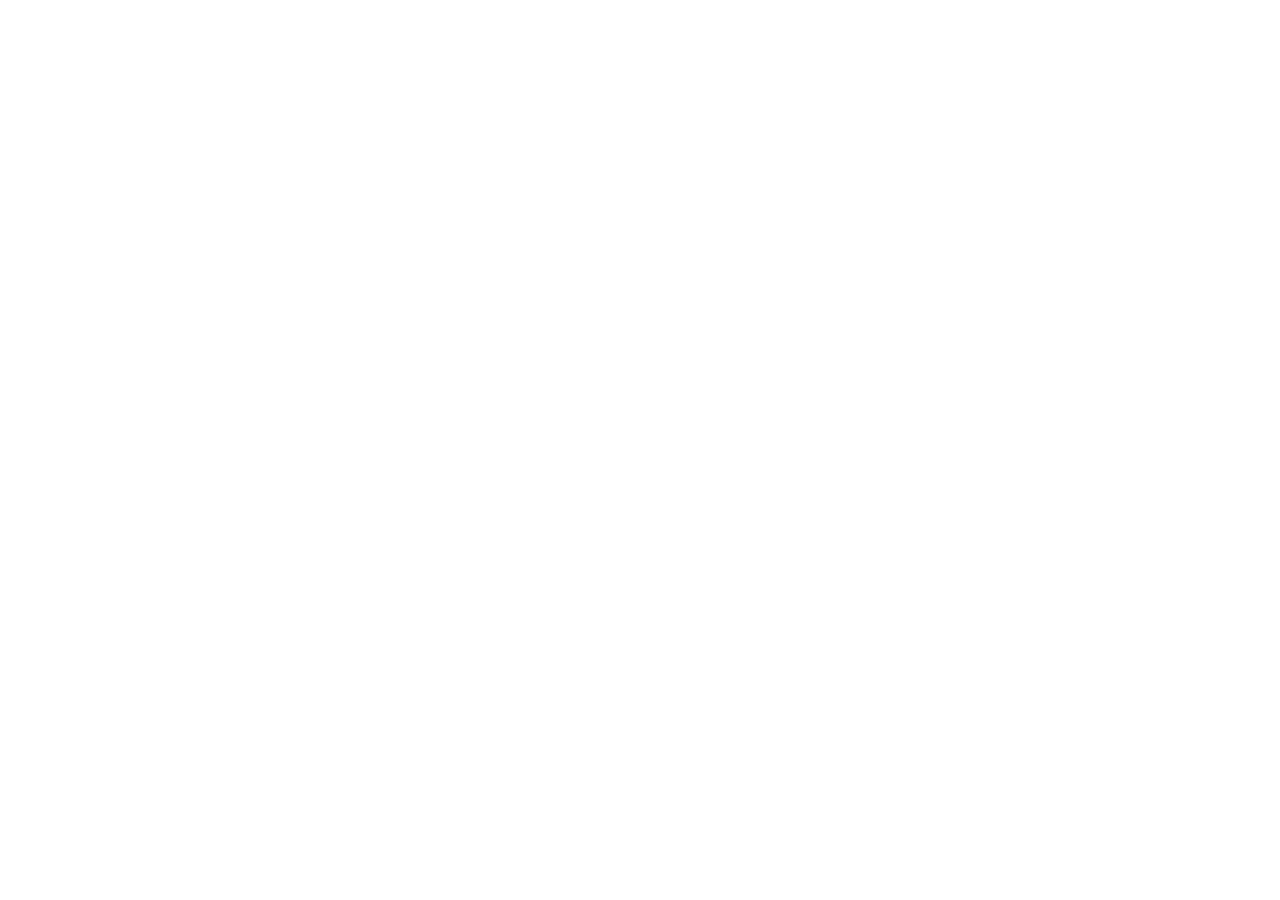
==== HealthAndBeauty-Eight/index.html @ 108667c1 "Add project files." ====
﻿<!doctype html>
<html lang="en">
<head>
    <!-- Required meta tags -->
    <meta charset="utf-8">
    <meta name="viewport" content="width=device-width, initial-scale=1, shrink-to-fit=no">
    <link href="https://fonts.googleapis.com/css?family=Vidaloka&display=swap" rel="stylesheet">
    <link href="assets/fontawesome-free-5.6.1-web/css/all.min.css" rel="stylesheet" />
    <link href="assets/Bootstrap4/css/bootstrap.css" rel="stylesheet" />
    <link href="assets/Bootstrap4/css/animate.css" rel="stylesheet" />
    <link href="assets/Bootstrap4/css/owl.carousel.min.css" rel="stylesheet" />
    <link href="assets/Bootstrap4/css/owl.theme.default.min.css" rel="stylesheet" />
    <link href="assets/Bootstrap4/LightBox/dist/css/lightbox.css" rel="stylesheet" />
    <link href="assets/Bootstrap4/css/jquery-ui.css" rel="stylesheet" />
    <link href="assets/Bootstrap4/css/floating.labels.min.css" rel="stylesheet" />
    <link href="assets/font/flaticon.css" rel="stylesheet" />
    <link href="assets/Bootstrap4/css/styles.css" rel="stylesheet" />
    <title>Health&Beauty Theme | Eight</title>
</head>
<body>

    <!------------------- JQuery Files Section ------------------->
    <script src="assets/Bootstrap4/js/jquery.slim.min.js"></script>
    <script src="assets/Bootstrap4/js/poper.min.js"></script>
    <script src="assets/Bootstrap4/js/bootstrap.min.js"></script>
    <script src="assets/Bootstrap4/js/owl.carousel.min.js"></script>
    <script src="assets/Bootstrap4/LightBox/dist/js/lightbox.min.js"></script>
    <script src="assets/Bootstrap4/js/loadMoreResults.js"></script>
    <script src="assets/Bootstrap4/js/jquery-ui.js"></script>
    <script src="assets/Bootstrap4/js/smoothscroll.js"></script>
    <script src="assets/Bootstrap4/js/scrollinToview.js"></script>
    <script src="assets/Bootstrap4/js/wow.min.js"></script>
    <script src="assets/Bootstrap4/js/floating.labels.min.js"></script>
    <script src="assets/Bootstrap4/js/script.js"></script>
    <script type="text/javascript">new WOW().init();</script>
</body>
</html>
---- HealthAndBeauty-Eight/assets/Bootstrap4/css/floating.labels.min.css ----
.floating-input,
.floating-input:focus{-webkit-appearance:none!important;-moz-appearance:none!important;outline:0!important}
.floating-label{opacity:.7;-webkit-transition:all .2s ease;-moz-transition:all .2s ease;-ms-transition:all .2s ease;-o-transition:all .2s ease;transition:all .2s ease}
.floating-label-on{font-size:.75rem;opacity:1;transform:translate3d(0,-100%,0);-webkit-transition:all .2s ease;-moz-transition:all .2s ease;-ms-transition:all .2s ease;-o-transition:all .2s ease;transition:all .2s ease}
.floating-label-primary{color:#000000}
.floating-label-secondary{color:#383d41}
.floating-label-success{color:#155724}
.floating-label-danger{color:#721c24}
.floating-label-warning{color:#856404}
.floating-label-info{color:#0c5460}
.floating-label-light{color:#818182}
.floating-label-dark{color:#1b1e21}
.floating-input{transition:border-bottom .1s ease;box-shadow:none!important;-moz-box-shadow:none!important;-webkit-box-shadow:none!important;border:none!important;-webkit-border-radius:unset!important;-moz-border-radius:unset!important;border-radius:unset!important;border-bottom:2px solid #000000!important}
.floating-input:focus{box-shadow:none!important;-moz-box-shadow:none!important;-webkit-box-shadow:none!important;border:none!important}
.floating-input-primary:focus{border-bottom:2px solid #06dadd!important}
.floating-input-secondary:focus{border-bottom:1px solid #383d41!important}
.floating-input-success:focus{border-bottom:1px solid #155724!important}
.floating-input-danger:focus{border-bottom:1px solid #721c24!important}
.floating-input-warning:focus{border-bottom:1px solid #856404!important}
.floating-input-info:focus{border-bottom:1px solid #0c5460!important}
.floating-input-light:focus{border-bottom:1px solid #818182!important}
.floating-input-dark:focus{border-bottom:1px solid #1b1e21!important}
---- HealthAndBeauty-Eight/assets/Bootstrap4/css/styles.css ----
﻿/*================================= 
        Font-Family's Start
  =================================*/
@font-face {
    font-family: 'JosefSans-Bold';
    src: url('../../Fonts/JosefSans-Bold.otf') format('opentype');
}

@font-face {
    font-family: 'JosefSans';
    src: url('../../Fonts/JosefSans.otf') format('opentype');
}

@font-face {
    font-family: 'JosefSansBlack';
    src: url('../../Fonts/JosefSansBlack.otf') format('opentype');
}

@font-face {
    font-family: 'JosefSansMedium';
    src: url('../../Fonts/JosefSansMedium.otf') format('opentype');
}
/*
   font-family: 'Vidaloka', serif;

*/
html, body {
    margin: 0px;
    padding: 0px;
    overflow-x: hidden;
    -webkit-font-smoothing: antialiased;
    -moz-osx-font-smoothing: grayscale;
}




/*================================= 
    Navbar Section Styling
  =================================*/
#home {
    margin-bottom: -42px;
    margin-top: 115px;
    position: relative;
    background-size: cover;
    background-position: center;
    background-repeat: no-repeat;
}

.some {
    position: relative;
    background-size: cover;
    background-position: right;
    background-repeat: no-repeat;
}

.nav-setting-on-scroll {
    padding: 0px 20px !important;
}

.easy-nav-on-scroll {
    transition: all 0.6s ease-in-out;
}

.nav-padding {
    padding: 0px 0px 0 80px;
}

.nav-item {
    padding: 0px 10px 0 10px;
    position: relative;
}

#my-nav-brand .navbar-brand {
    display: inline;
    margin-right: 0;
}

.nav-trans {
    transition: padding 400ms linear;
}

.fixed-top {
    transition: all .5s ease-in-out;
}

.nav-bg-color {
    background: #ffffff;
}


.navbar {
    padding: 20px 0 20px 0;
}

.active .nav-link {
    position: relative;
    font-size: 20px;
    color: #392bf1 !important;
    border-style: solid;
    border-width: 1px;
    border-color: rgb(192, 192, 192);
    background-color: rgb(255, 255, 255);
    box-shadow: 5px 8.66px 10px 0px rgba(0, 0, 0, 0.5);
    text-transform: uppercase !important;
    font-family: 'JosefSansMedium';
}


.navbar-nav .nav-link {
    color: #a2a2a2;
    font-size: 20px;
    text-transform: uppercase;
    font-family: 'JosefSansMedium';
}



.main-bg-banner {
    position: relative;
    padding: 0px 0;
    background-size: cover;
    background-position: center;
    background-repeat: no-repeat;
}

.content-setting {
    padding: 200px 0 170px 0;
}

#home .main-banner-text {
    font-size: 50px;
    color: #ffffff;
    text-align: left;
    font-weight: 400;
    line-height: 1.2;
    font-family: 'Vidaloka', serif;
    text-shadow: 2px 3.464px 9px rgba(0, 0, 0, 0.6);
}

#home .main-banner-desc {
    font-size: 20px;
    color: #ffffff;
    text-align: left;
    font-weight: 400;
    font-family: 'JosefSans';
    text-shadow: 1px 1.732px 0px rgba(0, 0, 0, 0.75);
}



.link-style {
    text-decoration: none;
    color: #fafcfe;
}

    .link-style:hover {
        text-decoration: none;
        color: #fafcfe;
    }


.btn-contact {
    font-size: 17px;
    width: 200px;
    height: 62px;
    line-height: 47px;
    color: #ffffff;
    border-radius: 0;
    text-transform: uppercase;
    font-family: 'JosefSansMedium';
    border: 2px solid #ffffff;
}

    .btn-contact:hover {
        text-decoration: none;
        color: #ffffff;
    }

.btn-blog {
    font-size: 17px;
    width: 200px;
    height: 62px;
    line-height: 47px;
    border-radius: 0;
    color: #ffffff;
    text-transform: uppercase;
    border-style: solid;
    border-width: 2px;
    border-color: rgb(255, 255, 255);
    background-image: -moz-linear-gradient( 90deg, rgb(57,43,241) 0%, rgb(42,28,230) 100%);
    background-image: -webkit-linear-gradient( 90deg, rgb(57,43,241) 0%, rgb(42,28,230) 100%);
    background-image: -ms-linear-gradient( 90deg, rgb(57,43,241) 0%, rgb(42,28,230) 100%);
    font-family: 'JosefSansMedium';
}


    .btn-blog:hover {
        text-decoration: none;
        color: #ffffff;
    }

#home .owl-theme .owl-nav.disabled + .owl-dots {
    position: relative;
    margin-top: 0px;
    top: -79px;
}

#home .owl-theme .owl-dots .owl-dot.active span, .owl-theme .owl-dots .owl-dot:hover span {
    background: #392bf1;
}

#home .owl-theme .owl-dots .owl-dot span {
    width: 25px;
    height: 25px;
    margin: 5px 7px;
    background: #ffffff;
    display: block;
    -webkit-backface-visibility: visible;
    transition: opacity .2s ease;
    border-radius: 30px;
    position: relative;
}

    #home .owl-theme .owl-dots .owl-dot span::after {
        content: "";
        display: block;
        width: 18px;
        height: 18px;
        border: 3px solid #000000;
        border-radius: 50%;
        position: absolute;
        top: 50%;
        left: 50%;
        transform: translate(-50%, -50%);
    }
/*================================= 
       Abuot Section Styling
  =================================*/
#about {
    padding: 60px 0 0 0;
    background-size: cover;
    background-position: center;
    background-repeat: no-repeat;
}

.who-text {
    font-size: 20px;
    color: #000000;
    text-transform: capitalize;
    font-family: 'JosefSansMedium';
}

.about-text {
    font-size: 40px;
    color: #392bf1;
    font-weight: 400;
    text-transform: capitalize;
    font-family: 'Vidaloka', serif;
}

.about-desc {
    font-size: 17px;
    color: #000000;
    letter-spacing: .2px;
    font-family: 'JosefSansMedium';
    line-height: 30px;
}

.btn-read-more {
    width: 200px;
    height: 65px;
    font-size: 18px;
    line-height: 47px;
    text-transform: uppercase;
    border-radius: 0;
    font-family: 'JosefSansMedium';
    border-style: solid;
    border-width: 2px;
    border-color: rgb(255, 255, 255);
    background-image: -moz-linear-gradient( 90deg, rgb(57,43,241) 0%, rgb(42,28,230) 100%);
    background-image: -webkit-linear-gradient( 90deg, rgb(57,43,241) 0%, rgb(42,28,230) 100%);
    background-image: -ms-linear-gradient( 90deg, rgb(57,43,241) 0%, rgb(42,28,230) 100%);
}

.img-radius {
    border-radius: 50%;
}

.img-outer-circle {
    width: 462px;
    height: 460px;
    border: 15px solid #392bf1;
    border-radius: 50%;
    padding: 11px 20px 13px 17px;
    box-shadow: 0px 5px 5px 0px rgba(0, 0, 0, 0.5);
}
/*================================= 
       Service Section Styling
  =================================*/
.service-card {
    text-align: center;
    padding: 40px 30px;
    border: 3px solid rgb(208, 208, 208);
    background-color: rgb(255, 255, 255);
    box-shadow: 2.5px 4.33px 27px 0px rgba(0, 0, 0, 0.4);
}

.service-heading {
    font-size: 26px;
    text-align: center;
    color: rgb(57, 43, 241);
    text-transform: uppercase;
    line-height: 1.154;
    font-weight: 400;
    font-family: 'Vidaloka', serif;
}

.outer-circle {
    width: 129px;
    height: 127px;
    border-radius: 50%;
    border: 8px solid #000000;
    padding: 7.8px 9px;
    box-shadow: 0px 5px 5px 0px rgba(0, 0, 0, 0.5);
}

.service-card:hover .outer-circle {
    border: 8px solid #392bf1;
}

.service-card:hover .bg-circle {
    background: #392bf1;
}

.bg-circle {
    background: #000000;
    width: 95px;
    height: 95px;
    border-radius: 50%;
    padding: 20px;
    -webkit-box-shadow: 0px 4px 30px -7px rgba(0,0,0,0.75);
    -moz-box-shadow: 0px 4px 30px -7px rgba(0,0,0,0.75);
    box-shadow: 0px 4px 30px -7px rgba(0,0,0,0.75);
}


.service-card-desc {
    font-size: 18px;
    color: #000000;
    text-align: center;
    font-family: 'JosefSansMedium';
}

.flaticon-hair-dryer:before {
    content: "\f107";
    margin-left: 0;
    font-size: 42px;
    color: #fff;
}

.flaticon-beard:before {
    content: "\f106";
    margin-left: 0;
    font-size: 42px;
    color: #fff;
}

.flaticon-hair:before {
    content: "\f108";
    margin-left: 0;
    font-size: 42px;
    color: #fff;
}

.flaticon-jacket:before {
    content: "\f109";
    margin-left: 0;
    font-size: 42px;
    color: #fff;
}

.flaticon-waist:before {
    content: "\f10a";
    margin-left: 0;
    font-size: 42px;
    color: #fff;
    line-height: 50px;
}

.flaticon-bow:before {
    content: "\f10b";
    margin-left: 0;
    font-size: 42px;
    color: #fff;
    line-height: 74px;
}

.read-text {
    font-size: 20px;
    color: #392bf1;
    font-weight: 400;
    font-family: 'Vidaloka', serif;
}

    .read-text:hover {
        color: #392bf1;
    }

.btn-load {
    width: 200px;
    height: 68px;
    font-size: 18px;
    color: #ffffff;
    font-weight: 400;
    font-family: 'JosefSans';
    border-style: solid;
    border-width: 2px;
    border-color: rgb(255, 255, 255);
    background-image: -moz-linear-gradient( 90deg, rgb(57,43,241) 0%, rgb(42,28,230) 100%);
    background-image: -webkit-linear-gradient( 90deg, rgb(57,43,241) 0%, rgb(42,28,230) 100%);
    background-image: -ms-linear-gradient( 90deg, rgb(57,43,241) 0%, rgb(42,28,230) 100%);
}

.gallery-img-border {
    border: 2px solid #d6d6d6;
}

.no-display {
    display: none;
}

.qoutes-color {
    padding: 50px;
    background: #392bf1;
}

.qoute-text {
    font-size: 40px;
    color: #f4f4f4;
    font-weight: 400;
    font-family: 'Vidaloka', serif;
}

.btn-schdeule {
    width: 250px;
    height: 80px;
    font-size: 22px;
    color: #392bf1;
    border-radius: 0;
    line-height: 65px;
    text-transform: uppercase;
    font-family: 'JosefSansMedium';
    background-color: rgb(244, 244, 244);
    box-shadow: 2.5px 4.33px 5px 0px rgba(0, 0, 0, 0.5);
}

#blog .owl-theme .owl-nav [class*=owl-] {
    background: #392bf1;
}

#blog .owl-carousel .owl-nav button.owl-next, .owl-carousel .owl-nav button.owl-prev, .owl-carousel button.owl-dot {
    padding: 9px !important;
    border-radius: 0;
}

#blog .flaticon-last-track-left-arrow:before {
    content: "\f101";
    margin-left: 0;
    color: #ffffff;
}

#blog .flaticon-right-arrow:before {
    content: "\f100";
    margin-left: 0;
    color: #ffffff;
}

#blog .img-border {
    border: 3px solid #392bf1;
}

.card-text {
    font-size: 24px;
    color: #1a1a1d;
    text-align: left;
    font-family: 'JosefSansMedium';
}

.date-text {
    font-size: 20px;
    text-align: left;
    color: #392bf1;
    font-family: 'JosefSansMedium';
}

#blog .card {
    background: transparent;
    border: none;
}

#blog .card-body {
    padding: 20px 0 0 0;
}

.dno-dispaly {
    display: none;
}
/*================================= 
      Contact Section Styling
  =================================*/

.contact-bg-color {
    background: #463cf0;
    padding: 40px 0;
}

.connect-text {
    font-size: 40px;
    color: #ffffff;
    text-transform: uppercase;
    font-family: 'JosefSansBlack';
}

#contact ::placeholder {
    font-size: 14px;
    color: #ffffff;
    font-weight: 400;
    text-transform: uppercase;
    font-family: 'JosefSans';
}

.input-field {
    width: 100%;
    height: 71px;
    font-size: 14px;
    color: #ffffff;
    font-weight: 400;
    border: none;
    padding: 18px;
    font-family: 'JosefSans';
    background-color: rgba(57, 43, 241, 0.851);
    box-shadow: 2.5px 4.33px 5px 0px rgba(0, 0, 0, 0.55);
}

.input-text {
    width: 100%;
    height: auto;
    font-size: 14px;
    color: #ffffff;
    font-weight: 400;
    border: none;
    padding: 18px;
    resize: none;
    font-family: 'JosefSans';
    background-color: rgba(57, 43, 241, 0.851);
    box-shadow: 2.5px 4.33px 5px 0px rgba(0, 0, 0, 0.55);
}

.btn-send {
    font-size: 18px;
    text-transform: uppercase;
    color: #3224ec;
    width: 100%;
    height: 71px;
    border-radius: 0;
    font-family: 'JosefSans-Bold';
    background-color: rgba(255, 255, 255, 0.851);
    box-shadow: 2.5px 4.33px 5px 0px rgba(0, 0, 0, 0.55);
}

.info-card {
    text-align: center;
    padding: 43px;
    background-color: rgb(255, 255, 255);
    box-shadow: 2.5px 4.33px 5px 0px rgba(0, 0, 0, 0.55);
}

.contact-info {
    font-size: 20px;
    color: #000000;
    margin-bottom: 0;
    font-family: 'JosefSansMedium';
}

.e-link {
    text-decoration: none;
    color: #000000;
}

    .e-link:hover {
        text-decoration: none;
        color: #000000;
    }

#contact .flaticon-phone-call:before {
    content: "\f10c";
    margin-left: 0;
    font-size: 44px;
}

#contact .flaticon-mail-send:before {
    content: "\f10d";
    margin-left: 0;
    font-size: 44px;
}

#contact .flaticon-map:before {
    content: "\f10e";
    margin-left: 0;
    font-size: 44px;
}

.footer {
    background: #000000;
    padding: 32px 0 15px 0;
}

.footer-font {
    font-size: 20px;
    color: #ffffff;
    text-transform: uppercase;
    font-family: 'JosefSansBlack';
}
/*================================= 
          Read More Styling
  =================================*/
.comments-space {
    margin-bottom: 0;
    text-align: left;
}

.comments-spaces {
    text-align: center;
}

.comments-spacess {
    text-align: left;
}

.remaining-contents span {
    display: none;
}


/*=================== Custome Margins ===================*/
.mt-35-p {
    margin-top: 35%;
}

.mt--180 {
    margin-top: -180px;
}

.mt--375 {
    margin-top: -375px;
}

.mt--117 {
    margin-top: -117px;
}

.mt--100 {
    margin-top: -100px;
}

.mt--90 {
    margin-top: -90px;
}

.mt--60 {
    margin-top: -60px;
}

.mt--55 {
    margin-top: -55px;
}

.mt--48 {
    margin-top: -48px;
}

.mt--44 {
    margin-top: -44px;
}

.mt--22 {
    margin-top: -22px;
}

.mt--13 {
    margin-top: -13px;
}

.mt--9 {
    margin-top: -9px;
}

.mt--7 {
    margin-top: -7px;
}

.mt-360 {
    margin-top: 360px;
}

.mt-300 {
    margin-top: 300px;
}

.mt-290 {
    margin-top: 290px;
}

.mt-280 {
    margin-top: 280px;
}

.mt-270 {
    margin-top: 270px;
}

.mt-260 {
    margin-top: 260px;
}

.mt-250 {
    margin-top: 250px;
}

.mt-240 {
    margin-top: 240px;
}

.mt-230 {
    margin-top: 230px;
}


.mt-200 {
    margin-top: 200px;
}

.mt-180 {
    margin-top: 180px;
}

.mt-170 {
    margin-top: 170px;
}

.mt-160 {
    margin-top: 160px;
}

.mt-150 {
    margin-top: 150px;
}

.mt-140 {
    margin-top: 140px;
}

.mt-130 {
    margin-top: 130px;
}

.mt-120 {
    margin-top: 120px;
}

.mt-115 {
    margin-top: 115px;
}

.mt-110 {
    margin-top: 110px;
}

.mt-108 {
    margin-top: 108px;
}

.mt-106 {
    margin-top: 106px;
}

.mt-105 {
    margin-top: 105px;
}

.mt-102 {
    margin-top: 102px;
}

.mt-101 {
    margin-top: 101px;
}

.mt-100 {
    margin-top: 100px;
}

.mt-99 {
    margin-top: 99px;
}

.mt-98 {
    margin-top: 98px;
}

.mt-97 {
    margin-top: 97px;
}

.mt-96 {
    margin-top: 96px;
}

.mt-95 {
    margin-top: 95px;
}

.mt-94 {
    margin-top: 94px;
}

.mt-93 {
    margin-top: 93px;
}

.mt-92 {
    margin-top: 92px;
}

.mt-91 {
    margin-top: 91px;
}

.mt-90 {
    margin-top: 90px;
}

.mt-89 {
    margin-top: 89px;
}

.mt-88 {
    margin-top: 88px;
}

.mt-87 {
    margin-top: 87px;
}

.mt-86 {
    margin-top: 86px;
}

.mt-85 {
    margin-top: 85px;
}

.mt-84 {
    margin-top: 84px;
}

.mt-83 {
    margin-top: 83px;
}

.mt-82 {
    margin-top: 82px;
}

.mt-81 {
    margin-top: 81px;
}

.mt-80 {
    margin-top: 80px;
}

.mt-75 {
    margin-top: 75px;
}

.mt-74 {
    margin-top: 74px;
}

.mt-73 {
    margin-top: 73px;
}

.mt-70 {
    margin-top: 70px;
}

.mt-68 {
    margin-top: 68px;
}

.mt-65 {
    margin-top: 65px;
}

.mt-64 {
    margin-top: 64px;
}

.mt-63 {
    margin-top: 63px;
}

.mt-62 {
    margin-top: 62px;
}

.mt-61 {
    margin-top: 61px;
}

.mt-60 {
    margin-top: 60px;
}

.mt-59 {
    margin-top: 59px;
}

.mt-58 {
    margin-top: 58px;
}

.mt-57 {
    margin-top: 57px;
}

.mt-56 {
    margin-top: 56px;
}

.mt-55 {
    margin-top: 55px;
}

.mt-54 {
    margin-top: 54px;
}

.mt-53 {
    margin-top: 53px;
}

.mt-52 {
    margin-top: 52px;
}

.mt-51 {
    margin-top: 51px;
}

.mt-50 {
    margin-top: 50px;
}

.mt-49 {
    margin-top: 49px;
}

.mt-48 {
    margin-top: 48px;
}

.mt-47 {
    margin-top: 47px;
}

.mt-46 {
    margin-top: 46px;
}

.mt-45 {
    margin-top: 45px;
}

.mt-44 {
    margin-top: 44px;
}

.mt-43 {
    margin-top: 43px;
}

.mt-42 {
    margin-top: 42px;
}

.mt-41 {
    margin-top: 41px;
}

.mt-40 {
    margin-top: 40px;
}

.mt-39 {
    margin-top: 39px;
}

.mt-38 {
    margin-top: 38px;
}

.mt-37 {
    margin-top: 37px;
}

.mt-36 {
    margin-top: 36px;
}

.mt-35 {
    margin-top: 35px;
}

.mt-34 {
    margin-top: 34px;
}

.mt-33 {
    margin-top: 32px;
}

.mt-32 {
    margin-top: 32px;
}

.mt-31 {
    margin-top: 31px;
}

.mt-30 {
    margin-top: 30px;
}

.mt-29 {
    margin-top: 29px;
}

.mt-28 {
    margin-top: 28px;
}

.mt-27 {
    margin-top: 27px;
}

.mt-26 {
    margin-top: 26px;
}

.mt-25 {
    margin-top: 25px;
}

.mt-21 {
    margin-top: 21px;
}

.mt-22 {
    margin-top: 22px;
}

.mt-23 {
    margin-top: 23px;
}

.mt-24 {
    margin-top: 24px;
}

.mt-20 {
    margin-top: 20px;
}

.mt-18 {
    margin-top: 18px;
}

.mt-16 {
    margin-top: 16px;
}

.mt-15 {
    margin-top: 15px;
}

.mt-14 {
    margin-top: 14px;
}

.mt-13 {
    margin-top: 13px;
}

.mt-12 {
    margin-top: 12px;
}

.mt-11 {
    margin-top: 11px;
}

.mt-10 {
    margin-top: 10px;
}

.mt-8 {
    margin-top: 8px;
}

.mt-6 {
    margin-top: 6px;
}

.mt-4p5 {
    margin-top: 4.5px;
}
/*=========== Margin Bottom ===========*/
.mb-100 {
    margin-bottom: 100px;
}

.mb-110 {
    margin-bottom: 110px;
}

.mb-160 {
    margin-bottom: 160px;
}

.mb-20 {
    margin-bottom: 20px;
}

.b-50 {
    bottom: 50px;
}

.b-30 {
    bottom: 30px;
}
/*================ Margin-Left ===================*/


.ml--4 {
    margin-left: -4%;
}

.ml-32 {
    margin-left: 32px;
}

.ml-77 {
    margin-left: 77%;
}

.ml-37 {
    margin-left: 37%;
}

.ml-36 {
    margin-left: 36px;
}


.ml-24 {
    margin-left: 24%;
}

.ml-23 {
    margin-left: 23%;
}

/*================ Padding-Top ===================*/
.pt-120 {
    padding-top: 120px;
}

.pt-100 {
    padding-top: 100px;
}

.p-31 {
    padding: 0 31px !important;
}



/*======= Some Commen Styling ======*/

.email-style {
    text-decoration: none;
    color: #999999;
}

    .email-style:hover {
        text-decoration: none;
        color: #999999;
    }

button:focus {
    outline: none;
    outline: none;
}

.Btn_cont {
    position: absolute;
    left: 882px;
    top: 3192px;
    z-index: 264;
}

.btn-load-more {
    font-size: 16px;
    width: 194px;
    height: 65px;
    color: #19600f;
    font-weight: bold;
    text-transform: uppercase;
    border: 3px solid #19600f;
    font-weight: 600;
    background: transparent;
    font-family: 'Montserrat', sans-serif;
}




.btn:focus {
    outline: none !important;
    box-shadow: none !important;
}

:focus {
    outline: -webkit-focus-ring-color auto 0px;
}

.btn:focus, .btn.focus {
    outline: 0;
    box-shadow: none !important;
}


/*------ Scrolling Css --------*/
#about .comments-space {
    height: 440px;
    overflow: auto;
}
    /* width */
    #about .comments-space::-webkit-scrollbar {
        width: 5px;
    }

    /* Track */
    #about .comments-space::-webkit-scrollbar-track {
        box-shadow: inset 0 0 5px #392bf1;
        border-radius: 20px;
    }

    /* Handle */
    #about .comments-space::-webkit-scrollbar-thumb {
        background: #392bf1;
        border-radius: 20px;
    }

        /* Handle on hover */
        #about .comments-space::-webkit-scrollbar-thumb:hover {
            background: #392bf1;
        }
/*------ Scrolling Css --------*/
#services .comments-spaces {
    height: 210px;
    overflow: auto;
}
    /* width */
    #services .comments-spaces::-webkit-scrollbar {
        width: 5px;
    }

    /* Track */
    #services .comments-spaces::-webkit-scrollbar-track {
        box-shadow: inset 0 0 5px #392bf1;
        border-radius: 20px;
    }

    /* Handle */
    #services .comments-spaces::-webkit-scrollbar-thumb {
        background: #392bf1;
        border-radius: 20px;
    }

        /* Handle on hover */
        #services .comments-spaces::-webkit-scrollbar-thumb:hover {
            background: #392bf1;
        }
/*---------------------------*/ /*------ Scrolling Css --------*/
#blog .comments-spacess {
    height: 353px;
    overflow: auto;
}
    /* width */
    #blog .comments-spacess::-webkit-scrollbar {
        width: 5px;
    }

    /* Track */
    #blog .comments-spacess::-webkit-scrollbar-track {
        box-shadow: inset 0 0 5px #392bf1;
        border-radius: 20px;
    }

    /* Handle */
    #blog .comments-spacess::-webkit-scrollbar-thumb {
        background: #392bf1;
        border-radius: 20px;
    }

        /* Handle on hover */
        #blog .comments-spacess::-webkit-scrollbar-thumb:hover {
            background: #392bf1;
        }
/*================ Media Query ===============*/
@media screen and (max-width: 1500px) {
}

@media screen and (max-width: 1366px) {
}

@media screen and (max-width: 1024px) {
    #about .comments-space {
        height: 472px;
    }

    .img-outer-circle {
        width: 380px;
        height: 378px;
    }

    .media-align {
        align-items: center;
    }

    .about-text {
        font-size: 30px;
    }

    .who-text {
        font-size: 18px;
    }

    .service-heading {
        font-size: 22px;
    }

    #services .comments-spaces {
        height: 237px;
    }

    .service-card-desc {
        font-size: 16px;
    }

    .btn-schdeule {
        width: 200px;
        height: 65px;
        font-size: 20px;
        line-height: 54px;
    }

    .qoute-text {
        font-size: 32px;
    }

    #blog .comments-spacess {
        height: 408px;
    }

    .card-text {
        font-size: 21px;
    }

    .date-text {
        font-size: 18px;
    }

    .about-text {
        font-size: 30px;
    }

    .who-text {
        font-size: 18px;
    }

    .connect-text {
        font-size: 30px;
    }

    .info-card {
        padding: 43px 19px;
    }

    .input-field {
        height: 65px;
    }

    .contact-info {
        font-size: 18px;
    }

    #contact .flaticon-phone-call:before {
        font-size: 36px;
    }

    .btn-read-more {
        width: 149px;
        height: 55px;
        font-size: 16px;
        line-height: 39px;
    }

    .footer-font {
        font-size: 18px;
    }

    #home .main-banner-text {
        font-size: 36px;
    }
}

@media screen and (max-width: 900px) {
    #home .main-banner-text {
        font-size: 30px;
    }

    #home .main-banner-desc {
        font-size: 16px;
    }

    .btn-contact {
        font-size: 17px;
        width: 160px;
        height: 56px;
        line-height: 40px;
    }

    .btn-blog {
        font-size: 17px;
        width: 160px;
        height: 56px;
        line-height: 40px;
    }

    #about .comments-space {
        height: 370px;
    }

    .img-outer-circle {
        margin-left: 21%;
    }

    .media-service-mt {
        margin-top: 50px;
    }

    #blog .comments-spacess {
        height: 280px;
    }

    .media-left {
        text-align: left;
    }

    .media-ml {
        margin-left: 1rem;
    }

    .contact-info {
        font-size: 20px;
    }
}

@media screen and (max-width: 800px) {
}

@media screen and (max-width: 768px) {
    #home .main-banner-text {
        font-size: 30px;
    }

    #home .main-banner-desc {
        font-size: 16px;
    }

    .btn-contact {
        font-size: 17px;
        width: 160px;
        height: 56px;
        line-height: 40px;
    }

    .btn-blog {
        font-size: 17px;
        width: 160px;
        height: 56px;
        line-height: 40px;
    }

    #about .comments-space {
        height: 370px;
    }

    .img-outer-circle {
        margin-left: 21%;
    }

    .media-service-mt {
        margin-top: 50px;
    }

    #blog .comments-spacess {
        height: 280px;
    }

    .media-left {
        text-align: left;
    }

    .media-ml {
        margin-left: 1rem;
    }

    .contact-info {
        font-size: 20px;
    }
}

@media screen and (max-width: 415px) {
    #home {
        margin-top: 84px;
    }

    .navbar {
        padding: 6px 13px 6px 13px;
    }

    #about .comments-space {
        height: 522px;
    }

    .about-desc {
        font-size: 16px;
    }

    .img-outer-circle {
        margin-left: 0;
    }

    #services .comments-spaces {
        height: 176px;
    }

    .media-text-qoute {
        text-align: center !important;
    }

    #blog .comments-spacess {
        height: 401px;
    }

    .card-text {
        font-size: 20px;
    }

    .qoute-text {
        font-size: 31px;
    }

    .connect-text {
        font-size: 24px;
    }
}

@media screen and (max-width: 411px) {
}

@media screen and (max-width: 376px) {
    .img-outer-circle {
        width: 337px;
        height: 331px;
        margin-left: 4px;
    }

    #blog .comments-spacess {
        height: 459px;
    }
}

@media screen and (max-width: 360px) {
    #about .comments-space {
        height: 553px;
    }

    .btn-contact {
        font-size: 16px;
        width: 146px;
        height: 56px;
        line-height: 40px;
    }

    .btn-blog {
        font-size: 16px;
        width: 146px;
        height: 56px;
        line-height: 40px;
    }

    #services .comments-spaces {
        height: 200px;
    }

    .qoute-text {
        font-size: 26px;
    }

    .btn-schdeule {
        width: 178px;
        height: 59px;
        font-size: 18px;
        line-height: 44px;
    }

    .card-text {
        font-size: 17px;
    }
}


/*==================== Media Query For Land Scape Mode =====================*/
@media screen and (max-width:1367px ) and (orientation: landscape) {
}

@media screen and (max-width: 1280px) and (orientation: landscape) {
}

@media screen and (max-width: 1024px) and (orientation: landscape) {
}

@media screen and (max-width: 824px) and (orientation: landscape) {

    .navbar {
        padding: 6px 0 3px 0;
    }

    #home {
        margin-top: 86px;
    }

    .btn-contact {
        font-size: 14px;
        width: 165px;
        height: 50px;
        line-height: 35px;
    }

    .btn-blog {
        font-size: 14px;
        width: 165px;
        height: 50px;
        line-height: 35px;
    }

    #about .comments-space {
        height: 360px;
    }

    .img-outer-circle {
        width: 380px;
        height: 378px;
        margin-left: 23%;
    }

    .media-service-mt {
        margin-top: 40px;
    }

    .qoute-text {
        font-size: 25px;
    }

    #blog .comments-spacess {
        height: 284px;
    }

    .card-text {
        font-size: 18px;
    }
}

@media screen and (max-width: 812px) and (orientation: landscape) {
}

@media screen and (max-width: 740px) and (orientation: landscape) {
    #home .main-banner-text {
        font-size: 32px;
    }

    #about .comments-space {
        height: 434px;
    }

    .img-outer-circle {
        width: 380px;
        height: 378px;
        margin-left: 13%;
    }

    #services .comments-spaces {
        height: 154px;
    }

    .about-desc {
        font-size: 16px;
    }
}

@media screen and (max-width: 736px) and (orientation: landscape) {
}

@media screen and (max-width: 731px) and (orientation: landscape) {
}

@media screen and (max-width: 668px) and (orientation: landscape) {
    #blog .comments-spacess {
        height: 348px;
    }

    #about .comments-space {
        height: 396px;
    }
}

@media screen and (max-width: 641px) and (orientation: landscape) {
}
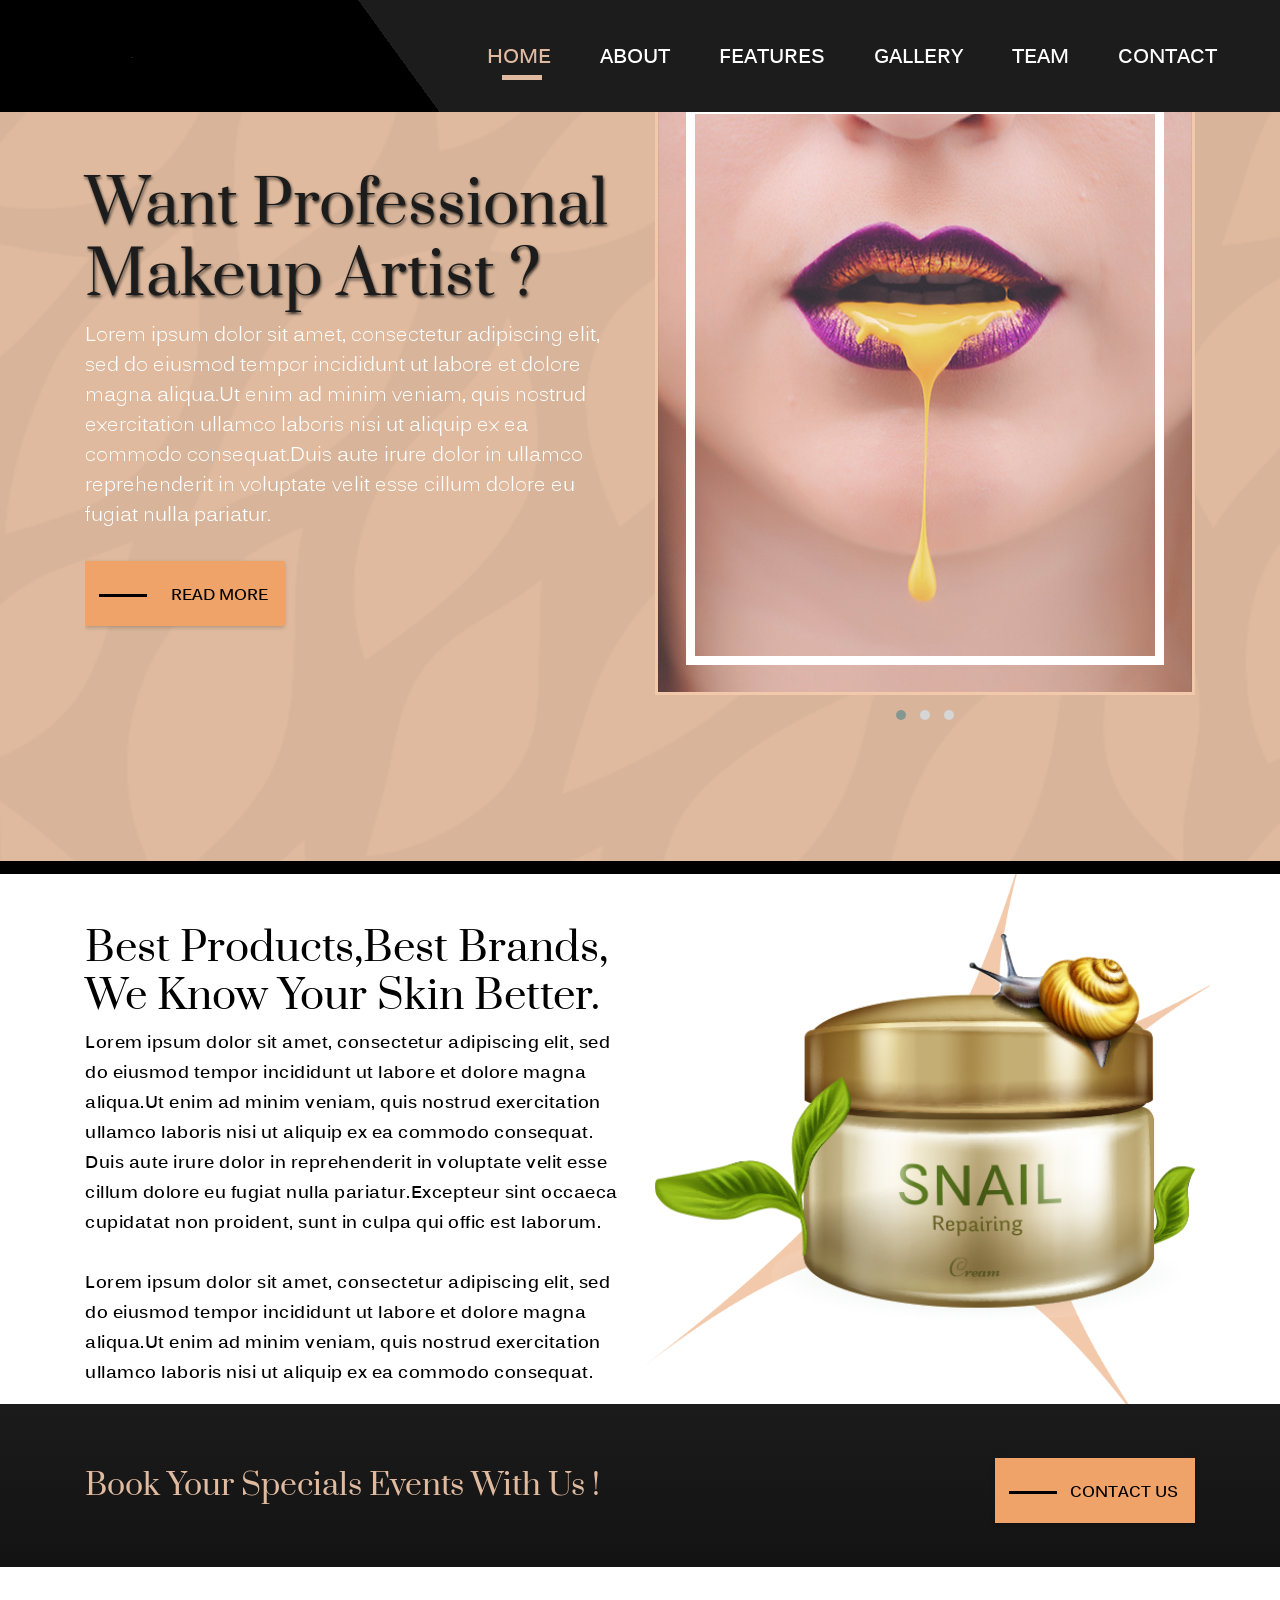
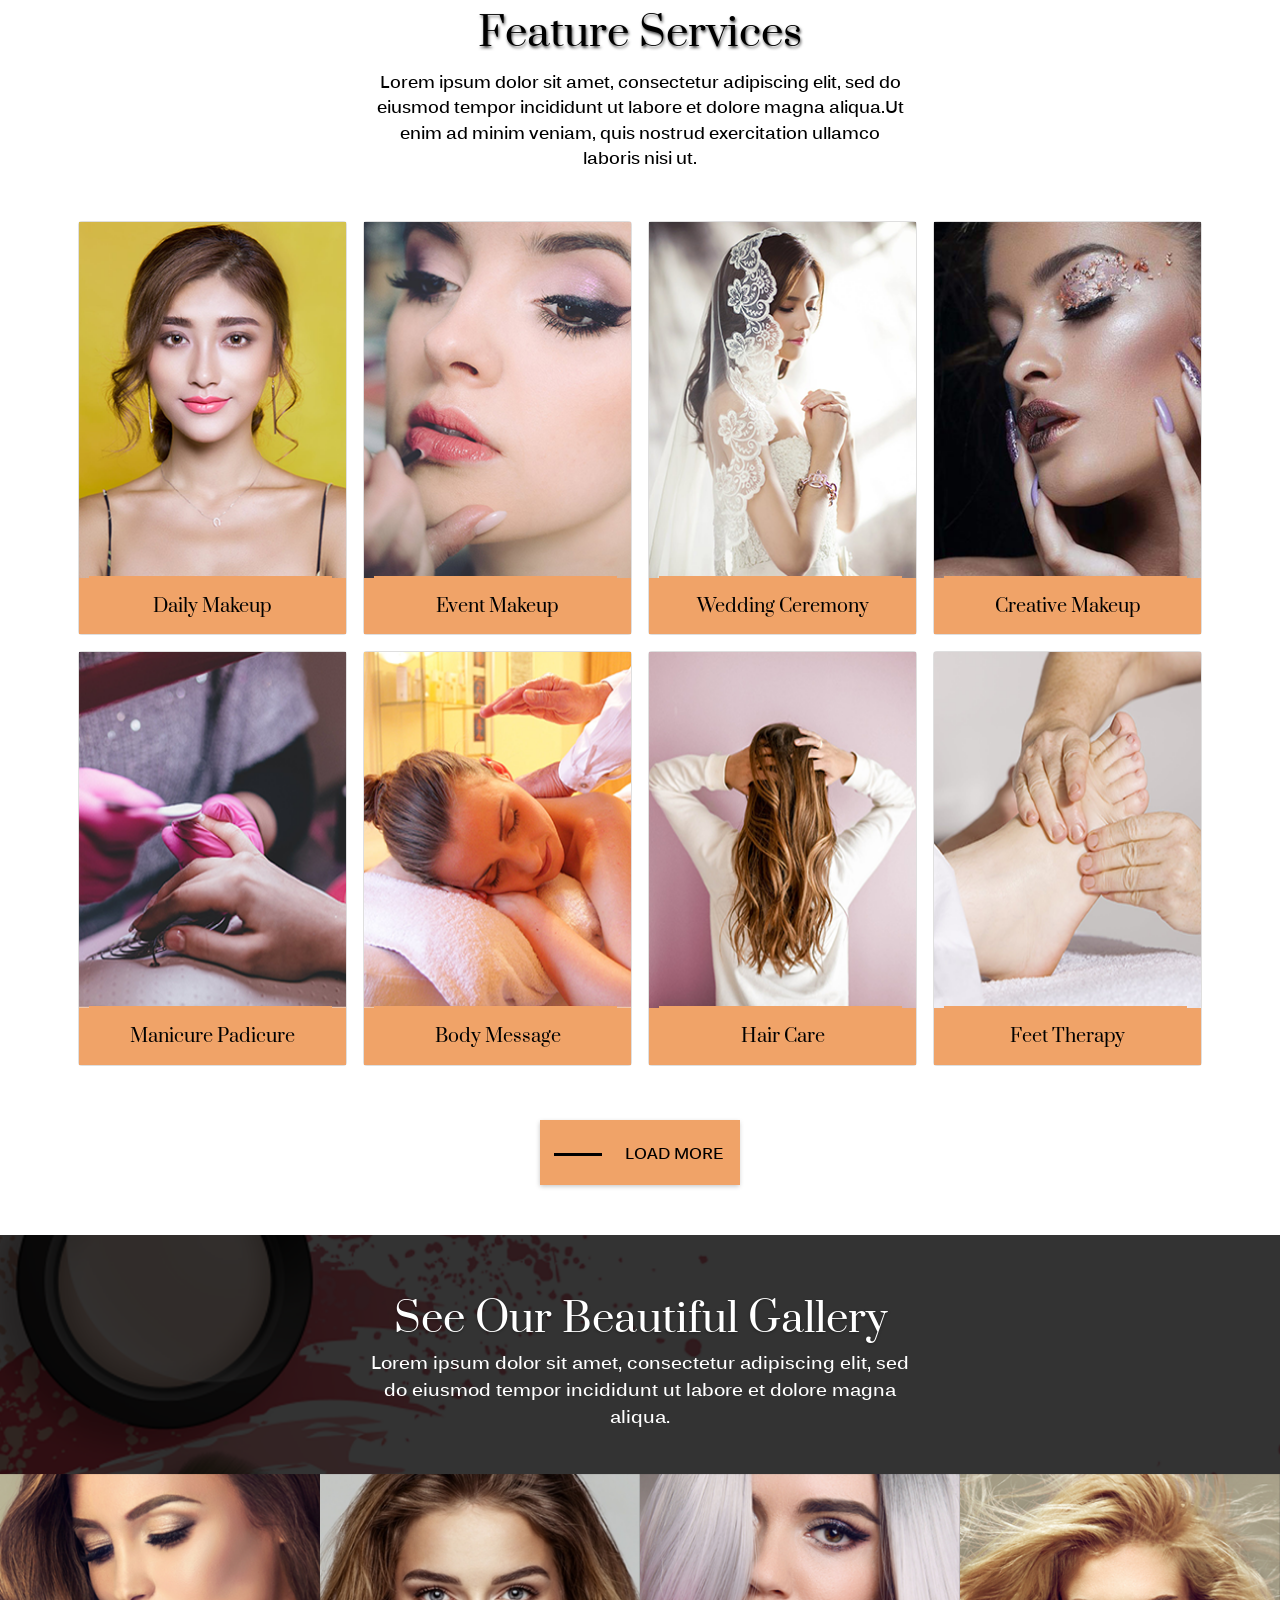
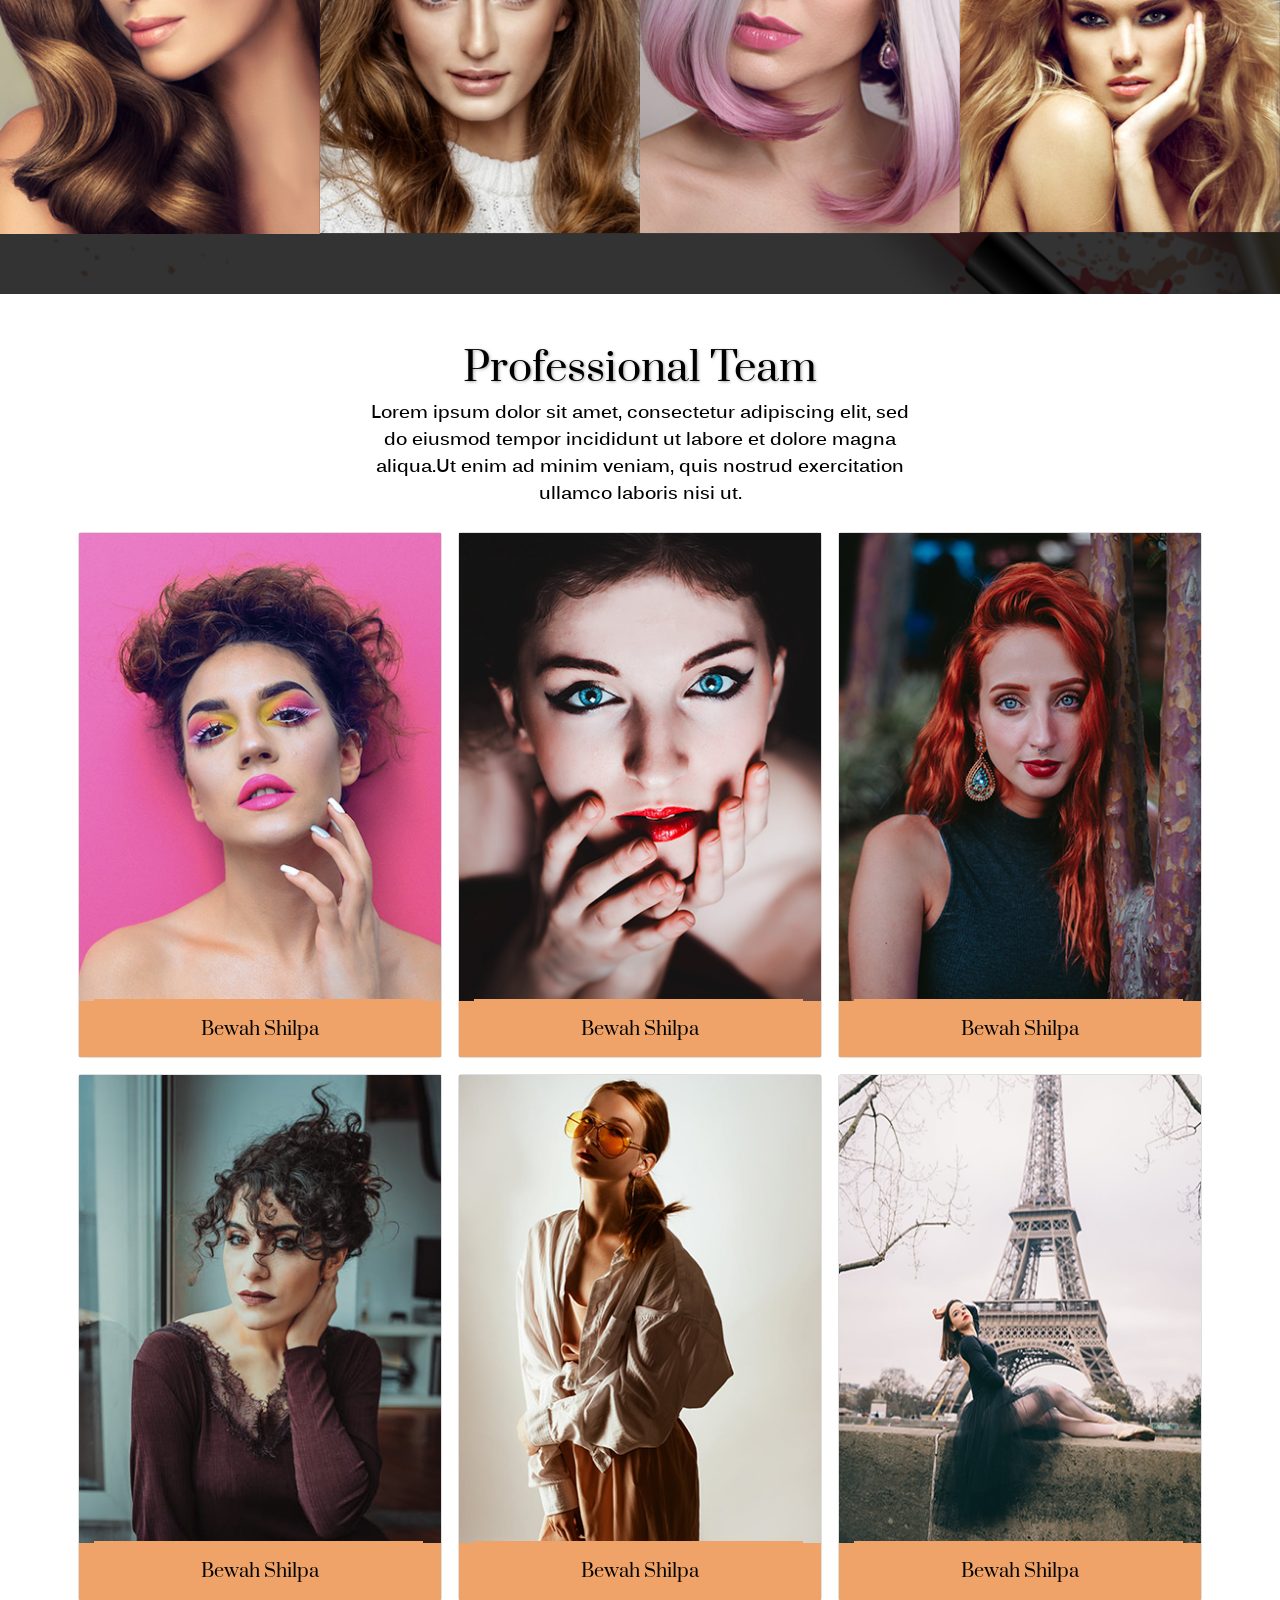
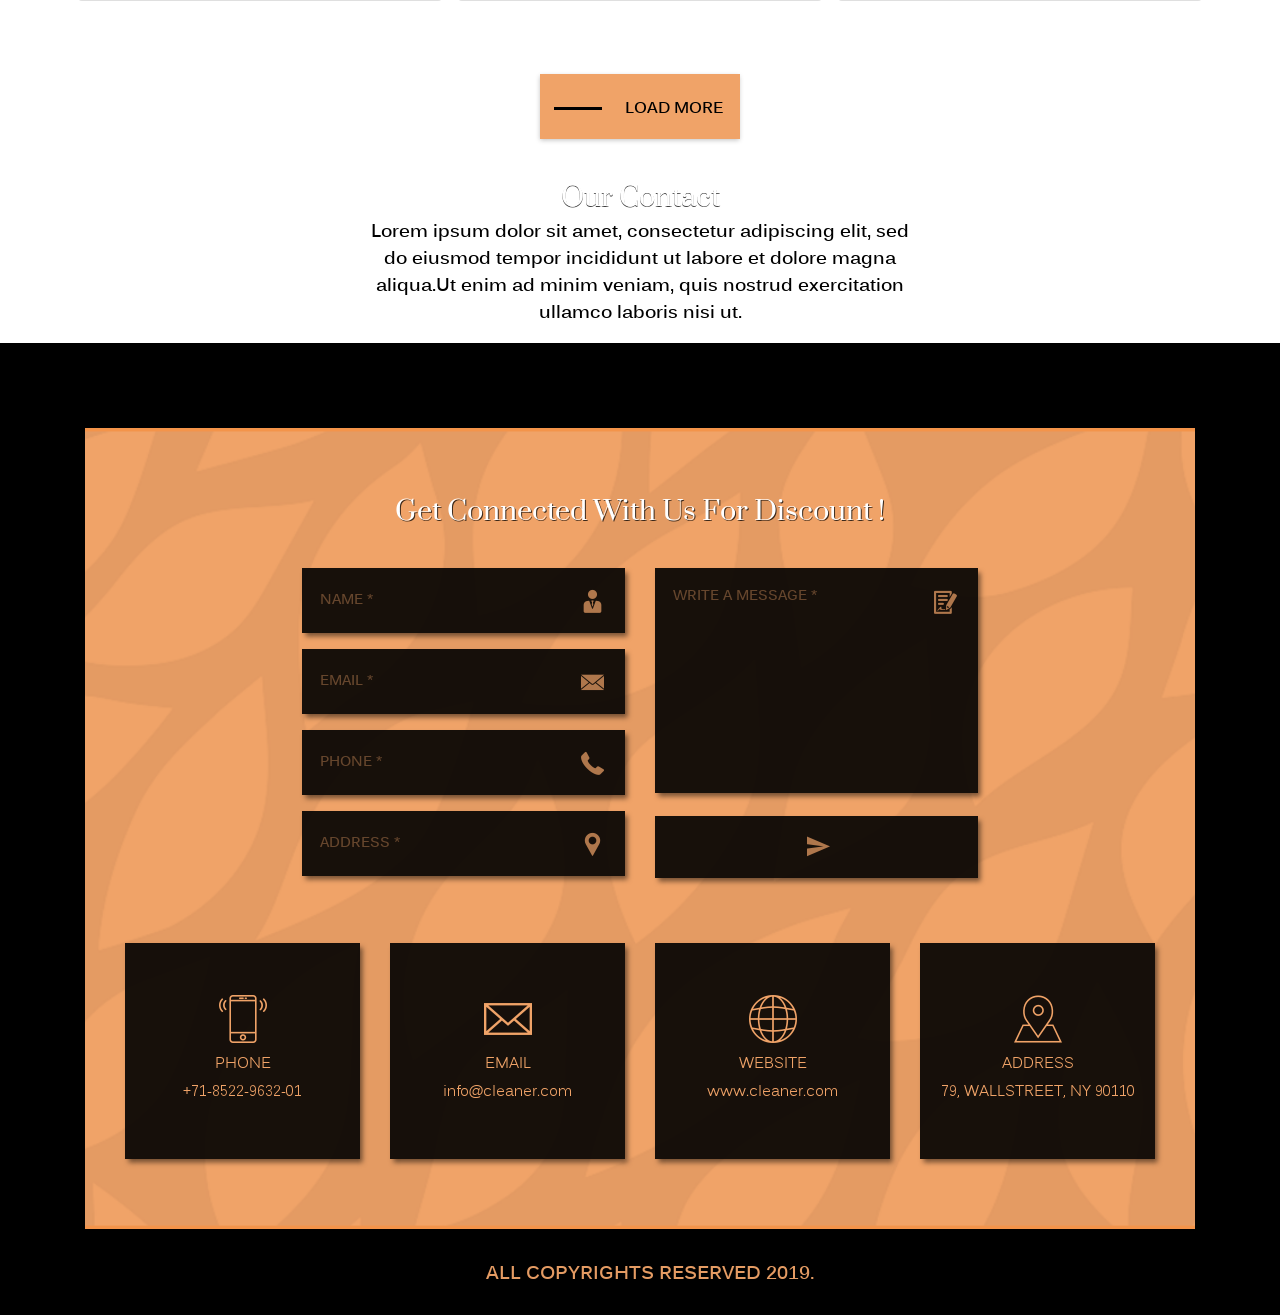
==== commit d80ef7ff: "Update the strcuter of the index file" ====
--- a/HealthAndBeauty-Eight/index.html
+++ b/HealthAndBeauty-Eight/index.html
@@ -4,7 +4,7 @@
     <!-- Required meta tags -->
     <meta charset="utf-8">
     <meta name="viewport" content="width=device-width, initial-scale=1, shrink-to-fit=no">
-    <link href="https://fonts.googleapis.com/css?family=Vidaloka&display=swap" rel="stylesheet">
+    <link href="https://fonts.googleapis.com/css?family=Prata&display=swap" rel="stylesheet">
     <link href="assets/fontawesome-free-5.6.1-web/css/all.min.css" rel="stylesheet" />
     <link href="assets/Bootstrap4/css/bootstrap.css" rel="stylesheet" />
     <link href="assets/Bootstrap4/css/animate.css" rel="stylesheet" />
@@ -15,9 +15,939 @@
     <link href="assets/Bootstrap4/css/floating.labels.min.css" rel="stylesheet" />
     <link href="assets/font/flaticon.css" rel="stylesheet" />
     <link href="assets/Bootstrap4/css/styles.css" rel="stylesheet" />
-    <title>Health&Beauty Theme | Eight</title>
+    <title>Health & Beauty Theme | Eight</title>
 </head>
 <body>
+    <nav class="navbar navbar-expand-lg menu-bg-color fixed-top" style="z-index: 999">
+        <div class="nav-padding container-fluid">
+            <a class="navbar-brand " href="index.html">
+                <img src="assets/Images/logo.png" class="img-fluid" />
+            </a>
+            <button class="navbar-toggler " type="button" data-toggle="collapse"
+                    data-target="#navbarSupportedContent" aria-controls="navbarSupportedContent" aria-expanded="false"
+                    aria-label="Toggle navigation">
+                <span class="navbar-toggler-icon"></span>
+            </button>
+            <div class="collapse navbar-collapse ml-auto" id="navbarSupportedContent">
+                <div class="container ">
+                    <ul class="navbar-nav">
+                        <li class="nav-item active">
+                            <a class="nav-link" href="#home">Home <span class="sr-only">(current)</span></a>
+                        </li>
+                        <li class="nav-item">
+                            <a class="nav-link scroll" href="#about">About</a>
+                        </li>
+                        <li class="nav-item">
+                            <a class="nav-link scroll" href="#feature">Features</a>
+                        </li>
+                        <li class="nav-item">
+                            <a class="nav-link scroll" href="#gallery">Gallery</a>
+                        </li>
+                        <li class="nav-item">
+                            <a class="nav-link scroll" href="#team">Team</a>
+                        </li>
+                        <li class="nav-item">
+                            <a class="nav-link scroll" href="#contact">Contact</a>
+                        </li>
+                    </ul>
+                </div>
+            </div>
+        </div>
+    </nav>
+    <section id="home" style="background-image: url('assets/Images/mian-bg-banner.png');">
+
+        <div class="content-setting">
+            <div class="container">
+                <div class="row">
+                    <div class="col-md-6">
+                        <h2 class="main-banner-text">
+                            Want Professional
+                            Makeup Artist ?
+                        </h2>
+                        <p class="main-banner-desc comments-space">
+                            Lorem ipsum dolor sit amet, consectetur adipiscing elit,
+                            sed do eiusmod tempor incididunt ut labore et dolore
+                            magna aliqua.Ut enim ad minim veniam, quis nostrud
+                            exercitation ullamco laboris nisi ut aliquip ex ea
+                            commodo consequat.Duis aute irure dolor in ullamco
+                            reprehenderit in voluptate velit esse cillum dolore
+                            eu fugiat nulla pariatur.
+                            Lorem ipsum dolor sit amet, consectetur adipiscing elit,
+                            sed do eiusmod tempor incididunt ut labore et dolore
+                            magna aliqua.Ut enim ad minim veniam, quis nostrud
+                            exercitation ullamco laboris nisi ut aliquip ex ea
+                            commodo consequat.Duis aute irure dolor in ullamco
+                            reprehenderit in voluptate velit esse cillum dolore
+                            eu fugiat nulla pariatur.
+                        </p>
+
+                    </div>
+                    <div class="col-md-6 mt--95">
+                        <div class="owl-carousel owl-theme">
+                            <div class="item">
+                                <div class="position-relative">
+                                    <img src="assets/Images/slider-banner.png" class="w-100 img-border" />
+                                    <div class="border-position">
+                                    </div>
+                                </div>
+                            </div>
+                            <div class="item">
+                                <div class="position-relative">
+                                    <img src="assets/Images/slider-banner.png" class="w-100 img-border" />
+                                    <div class="border-position">
+                                    </div>
+                                </div>
+                            </div>
+                            <div class="item">
+                                <div class="position-relative">
+                                    <img src="assets/Images/slider-banner.png" class="w-100 img-border" />
+                                    <div class="border-position">
+                                    </div>
+                                </div>
+                            </div>
+                        </div>
+                    </div>
+                </div>
+            </div>
+        </div>
+
+    </section>
+    <section id="about">
+        <div class="bg-white-color">
+            <div class="container">
+                <div class="row">
+                    <div class="col-md-6 mt-50">
+                        <h2 class="about-text">Best Products,Best Brands,<br> We Know Your Skin Better.</h2>
+                        <p class="about-desc-text">
+                            Lorem ipsum dolor sit amet, consectetur adipiscing elit, sed do eiusmod
+                            tempor incididunt ut labore et dolore magna aliqua.Ut enim ad minim
+                            veniam, quis nostrud exercitation ullamco laboris nisi ut aliquip ex ea
+                            commodo consequat. Duis aute irure dolor in reprehenderit in voluptate
+                            velit esse cillum dolore eu fugiat nulla pariatur.Excepteur sint occaeca
+                            cupidatat non proident, sunt in culpa qui offic est laborum.
+                            <br /> <br />
+                            Lorem ipsum dolor sit amet, consectetur adipiscing elit, sed do eiusmod
+                            tempor incididunt ut labore et dolore magna aliqua.Ut enim ad minim
+                            veniam, quis nostrud exercitation ullamco laboris nisi ut aliquip ex ea
+                            commodo consequat.
+                        </p>
+
+                    </div>
+                    <div class="col-md-6 bg-banner" style="background-image: url('assets/Images/bg-banner.png');">
+                        <img src="assets/Images/cream.png" class="w-100 mt-60" />
+                    </div>
+                </div>
+            </div>
+
+        </div>
+    </section>
+    <div class="qoutes">
+        <div class="container">
+            <div class="row align-items-center">
+                <div class="col-md-6">
+                    <h2 class="qoutes-text">Book Your Specials Events With Us !</h2>
+                </div>
+                <div class="col-md-6">
+                    <div class="text-right">
+                        <a href="#contact" class="btn-con btn-contact">
+                            contact us
+                        </a>
+                    </div>
+                </div>
+            </div>
+        </div>
+    </div>
+    <section id="feature" class="mt-38">
+        <div class="container">
+            <div class="row">
+                <div class="col-md-6 offset-md-3 text-center">
+                    <h2 class="feature-heading">Feature Services</h2>
+                    <p class="feature-desc">
+                        Lorem ipsum dolor sit amet, consectetur adipiscing elit, sed do eiusmod
+                        tempor incididunt ut labore et dolore magna aliqua.Ut enim ad minim
+                        veniam, quis nostrud exercitation ullamco laboris nisi ut.
+                    </p>
+                </div>
+            </div>
+            <div class="row mt-4">
+                <div class="col-md-3 p-2 no-display">
+                    <div class="card">
+                        <div class="containing">
+                            <img src="assets/Images/service/s1.png" class="w-100" />
+                            <div class="overlay">
+                                <div class="text">
+                                    <i class="flaticon-makeup-1"></i>
+                                    <p class="comments-spaces service-desc">
+                                        Lorem ipsum dolor sit amet,
+                                        consectetur adipiscing elit, sed
+                                        do eiusmod tempor incididunt
+                                        ut labore et dolore magna aliqua.
+                                    </p>
+
+                                </div>
+                            </div>
+                        </div>
+                        <div class="card-footer-bg-color">
+                            <h2 class="card-font">Daily Makeup</h2>
+                        </div>
+
+                    </div>
+                </div>
+                <div class="col-md-3 p-2 no-display">
+                    <div class="card">
+                        <div class="containing">
+                            <img src="assets/Images/service/s2.png" class="w-100" />
+                            <div class="overlay">
+                                <div class="text">
+                                    <i class="flaticon-makeup-1"></i>
+                                    <p class="comments-spaces service-desc">
+                                        Lorem ipsum dolor sit amet,
+                                        consectetur adipiscing elit, sed
+                                        do eiusmod tempor incididunt
+                                        ut labore et dolore magna aliqua.
+                                    </p>
+
+                                </div>
+                            </div>
+                        </div>
+                        <div class="card-footer-bg-color">
+                            <h2 class="card-font">Event Makeup</h2>
+                        </div>
+
+                    </div>
+                </div>
+                <div class="col-md-3 p-2 no-display">
+                    <div class="card">
+                        <div class="containing">
+                            <img src="assets/Images/service/s3.png" class="w-100" />
+                            <div class="overlay">
+                                <div class="text">
+                                    <i class="flaticon-makeup-1"></i>
+                                    <p class="comments-spaces service-desc">
+                                        Lorem ipsum dolor sit amet,
+                                        consectetur adipiscing elit, sed
+                                        do eiusmod tempor incididunt
+                                        ut labore et dolore magna aliqua.
+                                    </p>
+
+                                </div>
+                            </div>
+                        </div>
+                        <div class="card-footer-bg-color">
+                            <h2 class="card-font">Wedding Ceremony</h2>
+                        </div>
+
+                    </div>
+                </div>
+                <div class="col-md-3 p-2 no-display">
+                    <div class="card">
+                        <div class="containing">
+                            <img src="assets/Images/service/s4.png" class="w-100" />
+                            <div class="overlay">
+                                <div class="text">
+                                    <i class="flaticon-makeup-1"></i>
+                                    <p class="comments-spaces service-desc">
+                                        Lorem ipsum dolor sit amet,
+                                        consectetur adipiscing elit, sed
+                                        do eiusmod tempor incididunt
+                                        ut labore et dolore magna aliqua.
+                                    </p>
+
+                                </div>
+                            </div>
+                        </div>
+                        <div class="card-footer-bg-color">
+                            <h2 class="card-font">Creative Makeup</h2>
+                        </div>
+
+                    </div>
+                </div>
+                <div class="col-md-3 p-2 no-display">
+                    <div class="card">
+                        <div class="containing">
+                            <img src="assets/Images/service/s5.png" class="w-100" />
+                            <div class="overlay">
+                                <div class="text">
+                                    <i class="flaticon-makeup-1"></i>
+                                    <p class="comments-spaces service-desc">
+                                        Lorem ipsum dolor sit amet,
+                                        consectetur adipiscing elit, sed
+                                        do eiusmod tempor incididunt
+                                        ut labore et dolore magna aliqua.
+                                    </p>
+
+                                </div>
+                            </div>
+                        </div>
+                        <div class="card-footer-bg-color">
+                            <h2 class="card-font">Manicure Padicure</h2>
+                        </div>
+                    </div>
+                </div>
+                <div class="col-md-3 p-2 no-display">
+                    <div class="card">
+                        <div class="containing">
+                            <img src="assets/Images/service/s6.png" class="w-100" />
+                            <div class="overlay">
+                                <div class="text">
+                                    <i class="flaticon-makeup-1"></i>
+                                    <p class="comments-spaces service-desc">
+                                        Lorem ipsum dolor sit amet,
+                                        consectetur adipiscing elit, sed
+                                        do eiusmod tempor incididunt
+                                        ut labore et dolore magna aliqua.
+                                    </p>
+
+                                </div>
+                            </div>
+                        </div>
+                        <div class="card-footer-bg-color">
+                            <h2 class="card-font">Body Message</h2>
+                        </div>
+
+                    </div>
+                </div>
+                <div class="col-md-3 p-2 no-display">
+                    <div class="card">
+                        <div class="containing">
+                            <img src="assets/Images/service/s7.png" class="w-100" />
+                            <div class="overlay">
+                                <div class="text">
+                                    <i class="flaticon-makeup-1"></i>
+                                    <p class="comments-spaces service-desc">
+                                        Lorem ipsum dolor sit amet,
+                                        consectetur adipiscing elit, sed
+                                        do eiusmod tempor incididunt
+                                        ut labore et dolore magna aliqua.
+                                    </p>
+
+                                </div>
+                            </div>
+                        </div>
+                        <div class="card-footer-bg-color">
+                            <h2 class="card-font">Hair Care</h2>
+                        </div>
+
+                    </div>
+                </div>
+                <div class="col-md-3 p-2 no-display">
+                    <div class="card">
+                        <div class="containing">
+                            <img src="assets/Images/service/s8.png" class="w-100" />
+                            <div class="overlay">
+                                <div class="text">
+                                    <i class="flaticon-makeup-1"></i>
+                                    <p class="comments-spaces service-desc">
+                                        Lorem ipsum dolor sit amet,
+                                        consectetur adipiscing elit, sed
+                                        do eiusmod tempor incididunt
+                                        ut labore et dolore magna aliqua.
+                                    </p>
+
+                                </div>
+                            </div>
+                        </div>
+                        <div class="card-footer-bg-color">
+                            <h2 class="card-font">Feet Therapy</h2>
+                        </div>
+
+                    </div>
+                </div>
+                <div class="col-md-3 p-2 no-display">
+                    <div class="card">
+                        <div class="containing">
+                            <img src="assets/Images/service/s5.png" class="w-100" />
+                            <div class="overlay">
+                                <div class="text">
+                                    <i class="flaticon-makeup-1"></i>
+                                    <p class="comments-spaces service-desc">
+                                        Lorem ipsum dolor sit amet,
+                                        consectetur adipiscing elit, sed
+                                        do eiusmod tempor incididunt
+                                        ut labore et dolore magna aliqua.
+                                    </p>
+
+                                </div>
+                            </div>
+                        </div>
+                        <div class="card-footer-bg-color">
+                            <h2 class="card-font">Manicure Padicure</h2>
+                        </div>
+
+                    </div>
+                </div>
+                <div class="col-md-3 p-2 no-display">
+                    <div class="card">
+                        <div class="containing">
+                            <img src="assets/Images/service/s6.png" class="w-100" />
+                            <div class="overlay">
+                                <div class="text">
+                                    <i class="flaticon-makeup-1"></i>
+                                    <p class="comments-spaces service-desc">
+                                        Lorem ipsum dolor sit amet,
+                                        consectetur adipiscing elit, sed
+                                        do eiusmod tempor incididunt
+                                        ut labore et dolore magna aliqua.
+                                    </p>
+
+                                </div>
+                            </div>
+                        </div>
+                        <div class="card-footer-bg-color">
+                            <h2 class="card-font">Body Message</h2>
+                        </div>
+
+                    </div>
+                </div>
+                <div class="col-md-3 p-2 no-display">
+                    <div class="card">
+                        <div class="containing">
+                            <img src="assets/Images/service/s7.png" class="w-100" />
+                            <div class="overlay">
+                                <div class="text">
+                                    <i class="flaticon-makeup-1"></i>
+                                    <p class="comments-spaces service-desc">
+                                        Lorem ipsum dolor sit amet,
+                                        consectetur adipiscing elit, sed
+                                        do eiusmod tempor incididunt
+                                        ut labore et dolore magna aliqua.
+                                    </p>
+
+                                </div>
+                            </div>
+                        </div>
+                        <div class="card-footer-bg-color">
+                            <h2 class="card-font">Hair Care</h2>
+                        </div>
+
+                    </div>
+                </div>
+                <div class="col-md-3 p-2 no-display">
+                    <div class="card">
+                        <div class="containing">
+                            <img src="assets/Images/service/s8.png" class="w-100" />
+                            <div class="overlay">
+                                <div class="text">
+                                    <i class="flaticon-makeup-1"></i>
+                                    <p class="comments-spaces service-desc">
+                                        Lorem ipsum dolor sit amet,
+                                        consectetur adipiscing elit, sed
+                                        do eiusmod tempor incididunt
+                                        ut labore et dolore magna aliqua.
+                                    </p>
+
+                                </div>
+                            </div>
+                        </div>
+                        <div class="card-footer-bg-color">
+                            <h2 class="card-font">Feet Therapy</h2>
+                        </div>
+
+                    </div>
+                </div>
+                <div class="text-center mx-auto mt-46">
+                    <button type="button" class="btn-load btn-load-me" id="load-more">Load More</button>
+                </div>
+            </div>
+        </div>
+    </section>
+    <section id="gallery" style="background-image: url('assets/Images/gallery.png');" class="mt-50">
+        <div class="container">
+            <div class="row">
+                <div class="col-md-6 offset-md-3 text-center">
+                    <h2 class="gallery-text">See Our Beautiful Gallery</h2>
+                    <p class="gallery-desc">
+                        Lorem ipsum dolor sit amet, consectetur adipiscing elit, sed do eiusmod
+                        tempor incididunt ut labore et dolore magna aliqua.
+                    </p>
+
+                </div>
+            </div>
+        </div>
+        <div id="owl-one" class="owl-carousel owl-theme mt-26">
+            <div class="item">
+                <img src="assets/Images/gallery/g1.png" class="w-100" />
+            </div>
+            <div class="item">
+                <img src="assets/Images/gallery/g2.png" class="w-100" />
+            </div>
+            <div class="item">
+                <img src="assets/Images/gallery/g3.png" class="w-100" />
+            </div>
+            <div class="item">
+                <img src="assets/Images/gallery/g4.png" class="w-100" />
+            </div>
+            <div class="item">
+                <img src="assets/Images/gallery/g1.png" class="w-100" />
+            </div>
+            <div class="item">
+                <img src="assets/Images/gallery/g2.png" class="w-100" />
+            </div>
+            <div class="item">
+                <img src="assets/Images/gallery/g3.png" class="w-100" />
+            </div>
+            <div class="item">
+                <img src="assets/Images/gallery/g4.png" class="w-100" />
+            </div>
+        </div>
+
+    </section>
+    <section id="team" class="mt-50">
+        <div class="container">
+            <div class="row">
+                <div class="col-md-6 offset-md-3 text-center">
+                    <h2 class="gallery-text">Professional Team</h2>
+                    <p class="gallery-desc">
+                        Lorem ipsum dolor sit amet, consectetur adipiscing elit, sed do eiusmod
+                        tempor incididunt ut labore et dolore magna aliqua.Ut enim ad minim
+                        veniam, quis nostrud exercitation ullamco laboris nisi ut.
+                    </p>
+
+                </div>
+            </div>
+        </div>
+        <div class="container text-center">
+            <div class="row loadMore">
+                <div class="col-md-4 p-2 item">
+                    <div class="card">
+                        <div class="containing">
+                            <img src="assets/Images/team/t1.png" class="w-100" />
+                            <div class="overlay">
+                                <div class="text">
+                                    <i class="flaticon-makeup-1"></i>
+                                    <p class="comments-spacess service-desc">
+                                        Lorem ipsum dolor sit amet,
+                                        consectetur adipiscing elit, sed
+                                        do eiusmod tempor incididunt
+                                        ut labore et dolore magna aliqua.
+                                        Lorem ipsum dolor sit amet,
+                                        consectetur adipiscing elit, sed
+                                        do eiusmod tempor incididunt
+                                        ut labore et dolore magna aliqua.
+                                        Lorem ipsum dolor sit amet,
+                                        consectetur adipiscing elit, sed
+                                        do eiusmod tempor incididunt
+                                        ut labore et dolore magna aliqua.
+                                        Lorem ipsum dolor sit amet,
+                                        consectetur adipiscing elit, sed
+                                        do eiusmod tempor incididunt
+                                        ut labore et dolore magna aliqua.
+                                    </p>
+
+                                </div>
+                            </div>
+                        </div>
+                        <div class="card-footer-bg-color">
+                            <h2 class="card-font">Bewah Shilpa</h2>
+                        </div>
+
+                    </div>
+                </div>
+                <div class="col-md-4 p-2 item">
+                    <div class="card">
+                        <div class="containing">
+                            <img src="assets/Images/team/t2.png" class="w-100" />
+                            <div class="overlay">
+                                <div class="text">
+                                    <i class="flaticon-makeup-1"></i>
+                                    <p class="comments-spacess service-desc">
+                                        Lorem ipsum dolor sit amet,
+                                        consectetur adipiscing elit, sed
+                                        do eiusmod tempor incididunt
+                                        ut labore et dolore magna aliqua.
+                                        Lorem ipsum dolor sit amet,
+                                        consectetur adipiscing elit, sed
+                                        do eiusmod tempor incididunt
+                                        ut labore et dolore magna aliqua.
+                                        Lorem ipsum dolor sit amet,
+                                        consectetur adipiscing elit, sed
+                                        do eiusmod tempor incididunt
+                                        ut labore et dolore magna aliqua.
+                                        Lorem ipsum dolor sit amet,
+                                        consectetur adipiscing elit, sed
+                                        do eiusmod tempor incididunt
+                                        ut labore et dolore magna aliqua.
+                                    </p>
+
+                                </div>
+                            </div>
+                        </div>
+                        <div class="card-footer-bg-color">
+                            <h2 class="card-font">Bewah Shilpa</h2>
+                        </div>
+
+                    </div>
+                </div>
+                <div class="col-md-4 p-2 item">
+
+                    <div class="card">
+                        <div class="containing">
+                            <img src="assets/Images/team/t3.png" class="w-100" />
+                            <div class="overlay">
+                                <div class="text">
+                                    <i class="flaticon-makeup-1"></i>
+                                    <p class="comments-spacess service-desc">
+                                        Lorem ipsum dolor sit amet,
+                                        consectetur adipiscing elit, sed
+                                        do eiusmod tempor incididunt
+                                        ut labore et dolore magna aliqua.
+                                        Lorem ipsum dolor sit amet,
+                                        consectetur adipiscing elit, sed
+                                        do eiusmod tempor incididunt
+                                        ut labore et dolore magna aliqua.
+                                        Lorem ipsum dolor sit amet,
+                                        consectetur adipiscing elit, sed
+                                        do eiusmod tempor incididunt
+                                        ut labore et dolore magna aliqua.
+                                        Lorem ipsum dolor sit amet,
+                                        consectetur adipiscing elit, sed
+                                        do eiusmod tempor incididunt
+                                        ut labore et dolore magna aliqua.
+                                    </p>
+
+                                </div>
+                            </div>
+                        </div>
+                        <div class="card-footer-bg-color">
+                            <h2 class="card-font">Bewah Shilpa</h2>
+                        </div>
+
+                    </div>
+                </div>
+                <div class="col-md-4 p-2 item">
+                    <div class="card">
+                        <div class="containing">
+                            <img src="assets/Images/team/t4.png" class="w-100" />
+                            <div class="overlay">
+                                <div class="text">
+                                    <i class="flaticon-makeup-1"></i>
+                                    <p class="comments-spacess service-desc">
+                                        Lorem ipsum dolor sit amet,
+                                        consectetur adipiscing elit, sed
+                                        do eiusmod tempor incididunt
+                                        ut labore et dolore magna aliqua.
+                                        Lorem ipsum dolor sit amet,
+                                        consectetur adipiscing elit, sed
+                                        do eiusmod tempor incididunt
+                                        ut labore et dolore magna aliqua.
+                                        Lorem ipsum dolor sit amet,
+                                        consectetur adipiscing elit, sed
+                                        do eiusmod tempor incididunt
+                                        ut labore et dolore magna aliqua.
+                                        Lorem ipsum dolor sit amet,
+                                        consectetur adipiscing elit, sed
+                                        do eiusmod tempor incididunt
+                                        ut labore et dolore magna aliqua.
+                                    </p>
+
+                                </div>
+                            </div>
+                        </div>
+                        <div class="card-footer-bg-color">
+                            <h2 class="card-font">Bewah Shilpa</h2>
+                        </div>
+
+                    </div>
+                </div>
+                <div class="col-md-4 p-2 item">
+                    <div class="card">
+                        <div class="containing">
+                            <img src="assets/Images/team/t5.png" class="w-100" />
+                            <div class="overlay">
+                                <div class="text">
+                                    <i class="flaticon-makeup-1"></i>
+                                    <p class="comments-spacess service-desc">
+                                        Lorem ipsum dolor sit amet,
+                                        consectetur adipiscing elit, sed
+                                        do eiusmod tempor incididunt
+                                        ut labore et dolore magna aliqua.
+                                        Lorem ipsum dolor sit amet,
+                                        consectetur adipiscing elit, sed
+                                        do eiusmod tempor incididunt
+                                        ut labore et dolore magna aliqua.
+                                        Lorem ipsum dolor sit amet,
+                                        consectetur adipiscing elit, sed
+                                        do eiusmod tempor incididunt
+                                        ut labore et dolore magna aliqua.
+                                        Lorem ipsum dolor sit amet,
+                                        consectetur adipiscing elit, sed
+                                        do eiusmod tempor incididunt
+                                        ut labore et dolore magna aliqua.
+                                    </p>
+
+                                </div>
+                            </div>
+                        </div>
+                        <div class="card-footer-bg-color">
+                            <h2 class="card-font">Bewah Shilpa</h2>
+                        </div>
+
+                    </div>
+                </div>
+                <div class="col-md-4 p-2 item">
+                    <div class="card">
+                        <div class="containing">
+                            <img src="assets/Images/team/t6.png" class="w-100" />
+                            <div class="overlay">
+                                <div class="text">
+                                    <i class="flaticon-makeup-1"></i>
+                                    <p class="comments-spacess service-desc">
+                                        Lorem ipsum dolor sit amet,
+                                        consectetur adipiscing elit, sed
+                                        do eiusmod tempor incididunt
+                                        ut labore et dolore magna aliqua.
+                                        Lorem ipsum dolor sit amet,
+                                        consectetur adipiscing elit, sed
+                                        do eiusmod tempor incididunt
+                                        ut labore et dolore magna aliqua.
+                                        Lorem ipsum dolor sit amet,
+                                        consectetur adipiscing elit, sed
+                                        do eiusmod tempor incididunt
+                                        ut labore et dolore magna aliqua.
+                                        Lorem ipsum dolor sit amet,
+                                        consectetur adipiscing elit, sed
+                                        do eiusmod tempor incididunt
+                                        ut labore et dolore magna aliqua.
+                                    </p>
+
+                                </div>
+                            </div>
+                        </div>
+                        <div class="card-footer-bg-color">
+                            <h2 class="card-font">Bewah Shilpa</h2>
+                        </div>
+
+                    </div>
+                </div>   <div class="col-md-4 p-2 item">
+                    <div class="card">
+                        <div class="containing">
+                            <img src="assets/Images/team/t1.png" class="w-100" />
+                            <div class="overlay">
+                                <div class="text">
+                                    <i class="flaticon-makeup-1"></i>
+                                    <p class="comments-spacess service-desc">
+                                        Lorem ipsum dolor sit amet,
+                                        consectetur adipiscing elit, sed
+                                        do eiusmod tempor incididunt
+                                        ut labore et dolore magna aliqua.
+                                        Lorem ipsum dolor sit amet,
+                                        consectetur adipiscing elit, sed
+                                        do eiusmod tempor incididunt
+                                        ut labore et dolore magna aliqua.
+                                        Lorem ipsum dolor sit amet,
+                                        consectetur adipiscing elit, sed
+                                        do eiusmod tempor incididunt
+                                        ut labore et dolore magna aliqua.
+                                        Lorem ipsum dolor sit amet,
+                                        consectetur adipiscing elit, sed
+                                        do eiusmod tempor incididunt
+                                        ut labore et dolore magna aliqua.
+                                    </p>
+
+                                </div>
+                            </div>
+                        </div>
+                        <div class="card-footer-bg-color">
+                            <h2 class="card-font">Bewah Shilpa</h2>
+                        </div>
+
+                    </div>
+                </div>
+                <div class="col-md-4 p-2 item">
+                    <div class="card">
+                        <div class="containing">
+                            <img src="assets/Images/team/t2.png" class="w-100" />
+                            <div class="overlay">
+                                <div class="text">
+                                    <i class="flaticon-makeup-1"></i>
+                                    <p class="comments-spacess service-desc">
+                                        Lorem ipsum dolor sit amet,
+                                        consectetur adipiscing elit, sed
+                                        do eiusmod tempor incididunt
+                                        ut labore et dolore magna aliqua.
+                                        Lorem ipsum dolor sit amet,
+                                        consectetur adipiscing elit, sed
+                                        do eiusmod tempor incididunt
+                                        ut labore et dolore magna aliqua.
+                                        Lorem ipsum dolor sit amet,
+                                        consectetur adipiscing elit, sed
+                                        do eiusmod tempor incididunt
+                                        ut labore et dolore magna aliqua.
+                                        Lorem ipsum dolor sit amet,
+                                        consectetur adipiscing elit, sed
+                                        do eiusmod tempor incididunt
+                                        ut labore et dolore magna aliqua.
+                                    </p>
+
+                                </div>
+                            </div>
+                        </div>
+                        <div class="card-footer-bg-color">
+                            <h2 class="card-font">Bewah Shilpa</h2>
+                        </div>
+
+                    </div>
+                </div>
+                <div class="col-md-4 p-2 item">
+
+                    <div class="card">
+                        <div class="containing">
+                            <img src="assets/Images/team/t3.png" class="w-100" />
+                            <div class="overlay">
+                                <div class="text">
+                                    <i class="flaticon-makeup-1"></i>
+                                    <p class="comments-spacess service-desc">
+                                        Lorem ipsum dolor sit amet,
+                                        consectetur adipiscing elit, sed
+                                        do eiusmod tempor incididunt
+                                        ut labore et dolore magna aliqua.
+                                        Lorem ipsum dolor sit amet,
+                                        consectetur adipiscing elit, sed
+                                        do eiusmod tempor incididunt
+                                        ut labore et dolore magna aliqua.
+                                        Lorem ipsum dolor sit amet,
+                                        consectetur adipiscing elit, sed
+                                        do eiusmod tempor incididunt
+                                        ut labore et dolore magna aliqua.
+                                        Lorem ipsum dolor sit amet,
+                                        consectetur adipiscing elit, sed
+                                        do eiusmod tempor incididunt
+                                        ut labore et dolore magna aliqua.
+                                    </p>
+
+                                </div>
+                            </div>
+                        </div>
+                        <div class="card-footer-bg-color">
+                            <h2 class="card-font">Bewah Shilpa</h2>
+                        </div>
+
+                    </div>
+                </div>
+            </div>
+        </div>
+
+
+    </section>
+    <section id="contact" class="mt-45">
+        <div class="container">
+            <div class="row">
+                <div class="col-md-6 offset-md-3 text-center">
+                    <h2 class="contact-text">Our Contact</h2>
+                    <p class="contact-desc">
+                        Lorem ipsum dolor sit amet, consectetur adipiscing elit, sed do eiusmod
+                        tempor incididunt ut labore et dolore magna aliqua.Ut enim ad minim
+                        veniam, quis nostrud exercitation ullamco laboris nisi ut.
+                    </p>
+
+                </div>
+            </div>
+        </div>
+        <div class="bg-color-black">
+            <div class="container">
+                <div class="bg-banner-contact" style="background-image: url('assets/Images/contact-banner.png');">
+                    <div class="row justify-content-center">
+                        <div class="col-md-6 text-center">
+                            <h2 class="contact-text">Get Connected With Us For Discount !</h2>
+                        </div>
+                    </div>
+                    <form action="/" method='post' class="mt-35">
+                        <div class="row">
+                            <div class="col-md-4 offset-md-2">
+                                <div class="form-group position-relative">
+                                    <input type="text" class="input-field" required="" placeholder="Name *" value="" />
+                                    <div class="icon-position">
+                                        <i class="flaticon-manager"></i>
+                                    </div>
+                                </div>
+                                <div class="form-group position-relative">
+                                    <input type="email" class="input-field" required="" placeholder="Email *" value="" />
+                                    <div class="icon-position">
+                                        <i class="flaticon-email-filled-closed-envelope"></i>
+                                    </div>
+                                </div>
+                                <div class="form-group position-relative">
+                                    <input type="text" class="input-field" required="" placeholder="Phone *" value="" />
+                                    <div class="icon-position">
+                                        <i class="flaticon-phone-receiver"></i>
+                                    </div>
+                                </div>
+                                <div class="form-group position-relative">
+                                    <input type="text" class="input-field" required="" placeholder="Address *" value="" />
+                                    <div class="icon-position">
+                                        <i class="flaticon-pin"></i>
+                                    </div>
+                                </div>
+                            </div>
+                            <div class="col-md-4">
+                                <div class="form-group position-relative">
+                                    <textarea class="input-area" required="" rows="9" placeholder="Write a Message *"></textarea>
+                                    <div class="text-icon-position">
+                                        <i class="flaticon-signing-the-contract"></i>
+                                    </div>
+                                </div>
+                                <div class="form-group position-relative">
+                                    <button type="submit" class="btn btn-send"></button>
+                                    <div class="arrow-position">
+                                        <i class="flaticon-send-button"></i>
+                                    </div>
+                                </div>
+                            </div>
+                        </div>
+                    </form>
+                    <div class="row mt-49" id="contact-info">
+                        <div class="col-md-3">
+                            <div class="card-box">
+                                <i class="flaticon-smartphone"></i>
+                                <h4 class="contact-info">Phone</h4>
+                                <p class="contact-info">+71-8522-9632-01</p>
+                            </div>
+                        </div>
+                        <div class="col-md-3">
+                            <div class="card-box">
+                                <i class="flaticon-e-mail-envelope"></i>
+                                <h4 class="contact-info">Email</h4>
+                                <p class="contact-info">
+                                    <a href="mailto:usmanhaiderkhan@gmail.com" class="text-lowercase">
+                                        info@cleaner.com
+                                    </a>
+
+                                </p>
+                            </div>
+                        </div>
+                        <div class="col-md-3">
+                            <div class="card-box">
+                                <i class="flaticon-language"></i>
+                                <h4 class="contact-info">Website</h4>
+                                <p class="contact-info ">
+                                    <a href="mailto:usmanhaiderkhan@gmail.com" class="text-lowercase">
+                                        www.cleaner.com
+                                    </a>
+                                </p>
+                            </div>
+                        </div>
+                        <div class="col-md-3">
+                            <div class="card-box">
+                                <i class="flaticon-placeholder"></i>
+                                <h4 class="contact-info">Address</h4>
+                                <p class="contact-info">79, Wallstreet, NY 90110</p>
+                            </div>
+                        </div>
+                    </div>
+                </div>
+            </div>
+            <div class="row">
+                <div class="col-md-12">
+                    <div class="text-center position-relative">
+                        <h2 class="footer-font">
+                            ALL COPYRIGHTS RESERVED 2019.
+                        </h2>
+                    </div>
+                </div>
+            </div>
+
+        </div>
+    </section>
 
     <!------------------- JQuery Files Section ------------------->
     <script src="assets/Bootstrap4/js/jquery.slim.min.js"></script>
--- a/HealthAndBeauty-Eight/assets/Bootstrap4/css/styles.css
+++ b/HealthAndBeauty-Eight/assets/Bootstrap4/css/styles.css
@@ -2,26 +2,16 @@
         Font-Family's Start
   =================================*/
 @font-face {
-    font-family: 'JosefSans-Bold';
-    src: url('../../Fonts/JosefSans-Bold.otf') format('opentype');
+    font-family: 'Kalinga Bold';
+    src: url('../../Fonts/Kalinga Bold.ttf') format('truetype');
 }
 
 @font-face {
-    font-family: 'JosefSans';
-    src: url('../../Fonts/JosefSans.otf') format('opentype');
-}
-
-@font-face {
-    font-family: 'JosefSansBlack';
-    src: url('../../Fonts/JosefSansBlack.otf') format('opentype');
-}
-
-@font-face {
-    font-family: 'JosefSansMedium';
-    src: url('../../Fonts/JosefSansMedium.otf') format('opentype');
+    font-family: 'Kalinga Regular';
+    src: url('../../Fonts/Kalinga Regular.ttf') format('truetype');
 }
 /*
-   font-family: 'Vidaloka', serif;
+ font-family: 'Prata', serif;
 
 */
 html, body {
@@ -32,20 +22,47 @@
     -moz-osx-font-smoothing: grayscale;
 }
 
-
-
-
 /*================================= 
     Navbar Section Styling
   =================================*/
+
+
+
+.menu-bg-color {
+    width: 100%;
+    padding: 15px;
+    background: #102e19;
+    border-right: 30px solid transparent;
+}
+
+.menu-bg-color {
+    background-color: #1c1c1c;
+    background-image: -webkit-linear-gradient(36deg, #000000 33%, #1c1c1c 8%);
+    height: 90px;
+    padding: 25px 0;
+    background-position: center;
+    background-size: cover;
+    background-repeat: no-repeat;
+}
+
+
+
+.navbar-brand {
+    margin-right: 6rem;
+    margin-left: 4.4%;
+}
+
+.navbar {
+    padding: 56px 0px 56px 0px;
+}
+/*Nav DEsgin End*/
 #home {
-    margin-bottom: -42px;
-    margin-top: 115px;
     position: relative;
     background-size: cover;
     background-position: center;
     background-repeat: no-repeat;
 }
+
 
 .some {
     position: relative;
@@ -62,12 +79,16 @@
     transition: all 0.6s ease-in-out;
 }
 
+.navbar-nav {
+    margin-left: 212px;
+}
+
 .nav-padding {
     padding: 0px 0px 0 80px;
 }
 
 .nav-item {
-    padding: 0px 10px 0 10px;
+    padding: 0px 10px 0 23px;
     position: relative;
 }
 
@@ -84,37 +105,32 @@
     transition: all .5s ease-in-out;
 }
 
-.nav-bg-color {
-    background: #ffffff;
-}
-
-
-.navbar {
-    padding: 20px 0 20px 0;
-}
-
 .active .nav-link {
     position: relative;
     font-size: 20px;
-    color: #392bf1 !important;
-    border-style: solid;
-    border-width: 1px;
-    border-color: rgb(192, 192, 192);
-    background-color: rgb(255, 255, 255);
-    box-shadow: 5px 8.66px 10px 0px rgba(0, 0, 0, 0.5);
+    color: #dfba9f !important;
     text-transform: uppercase !important;
-    font-family: 'JosefSansMedium';
-}
-
+    font-family: 'Kalinga Bold';
+}
+
+    .active .nav-link::after {
+        content: '';
+        content: '';
+        position: absolute;
+        background: #dfba9f;
+        width: 50%;
+        height: 5px;
+        left: 23px;
+        bottom: -2px;
+    }
 
 .navbar-nav .nav-link {
-    color: #a2a2a2;
+    color: #ffffff;
     font-size: 20px;
+    padding: 8px 13px 5px 13px;
     text-transform: uppercase;
-    font-family: 'JosefSansMedium';
-}
-
-
+    font-family: 'Kalinga Bold';
+}
 
 .main-bg-banner {
     position: relative;
@@ -125,27 +141,92 @@
 }
 
 .content-setting {
-    padding: 200px 0 170px 0;
+    padding: 170px 0 100px 0;
 }
 
 #home .main-banner-text {
-    font-size: 50px;
-    color: #ffffff;
+    letter-spacing: 0px;
+    font-size: 60px;
+    color: #1c1c1c;
     text-align: left;
     font-weight: 400;
-    line-height: 1.2;
-    font-family: 'Vidaloka', serif;
-    text-shadow: 2px 3.464px 9px rgba(0, 0, 0, 0.6);
+    text-transform: capitalize;
+    font-family: 'Prata', serif;
+    line-height: 1.191;
+    text-shadow: 1px 1.732px 3px rgba(0, 0, 0, 0.75);
 }
 
 #home .main-banner-desc {
     font-size: 20px;
     color: #ffffff;
-    text-align: left;
     font-weight: 400;
-    font-family: 'JosefSans';
-    text-shadow: 1px 1.732px 0px rgba(0, 0, 0, 0.75);
-}
+    font-family: 'Kalinga Regular';
+}
+
+
+.btn-read-more {
+    position: relative;
+    width: 200px;
+    height: 65px;
+    font-size: 16px;
+    line-height: 56px;
+    border-radius: 0 !important;
+    color: #000000 !important;
+    border-style: solid;
+    border-width: 1px;
+    border-color: rgb(216, 216, 216);
+    background-color: rgb(240, 163, 104);
+    text-transform: uppercase;
+    font-weight: bold;
+    font-family: 'Kalinga Bold';
+    box-shadow: 0px 2px 4.75px 0.25px rgba(0, 0, 0, 0.25);
+    transition: all 0.6s ease-in-out;
+}
+
+.btn-me {
+    display: inline-block;
+    font-weight: 400;
+    text-align: right;
+    white-space: nowrap;
+    vertical-align: middle;
+    -webkit-user-select: none;
+    -moz-user-select: none;
+    -ms-user-select: none;
+    user-select: none;
+    border: 1px solid transparent;
+    padding: 0.375rem 1rem;
+    font-size: 1rem;
+    border-radius: 0.25rem;
+    transition: color 0.15s ease-in-out, background-color 0.15s ease-in-out, border-color 0.15s ease-in-out, box-shadow 0.15s ease-in-out;
+}
+
+
+
+.btn-read-more::before {
+    content: '';
+    position: absolute;
+    background: #000000;
+    width: 24%;
+    height: 3px;
+    bottom: 28px;
+    left: 13px;
+}
+
+.btn-read-more:hover::before {
+    width: 0;
+}
+
+.btn-read-more:hover {
+    transition: all .6s ease;
+    /*transform: translateX(-25%);*/
+    text-align: center;
+}
+
+.btn-contact:hover {
+    text-decoration: none;
+    color: #000000;
+}
+
 
 
 
@@ -159,469 +240,581 @@
         color: #fafcfe;
     }
 
-
-.btn-contact {
-    font-size: 17px;
-    width: 200px;
-    height: 62px;
-    line-height: 47px;
-    color: #ffffff;
-    border-radius: 0;
-    text-transform: uppercase;
-    font-family: 'JosefSansMedium';
-    border: 2px solid #ffffff;
-}
-
-    .btn-contact:hover {
-        text-decoration: none;
-        color: #ffffff;
-    }
-
-.btn-blog {
-    font-size: 17px;
-    width: 200px;
-    height: 62px;
-    line-height: 47px;
-    border-radius: 0;
-    color: #ffffff;
-    text-transform: uppercase;
+.border-position {
+    position: absolute;
+    border: 9px solid #ffffff;
+    bottom: 30px;
+    left: 31px;
+    padding: 29px 230px;
+    top: 30px;
+}
+
+.img-border {
     border-style: solid;
-    border-width: 2px;
-    border-color: rgb(255, 255, 255);
-    background-image: -moz-linear-gradient( 90deg, rgb(57,43,241) 0%, rgb(42,28,230) 100%);
-    background-image: -webkit-linear-gradient( 90deg, rgb(57,43,241) 0%, rgb(42,28,230) 100%);
-    background-image: -ms-linear-gradient( 90deg, rgb(57,43,241) 0%, rgb(42,28,230) 100%);
-    font-family: 'JosefSansMedium';
-}
-
-
-    .btn-blog:hover {
-        text-decoration: none;
-        color: #ffffff;
-    }
-
-#home .owl-theme .owl-nav.disabled + .owl-dots {
-    position: relative;
-    margin-top: 0px;
-    top: -79px;
-}
-
-#home .owl-theme .owl-dots .owl-dot.active span, .owl-theme .owl-dots .owl-dot:hover span {
-    background: #392bf1;
-}
-
-#home .owl-theme .owl-dots .owl-dot span {
-    width: 25px;
-    height: 25px;
-    margin: 5px 7px;
-    background: #ffffff;
-    display: block;
-    -webkit-backface-visibility: visible;
-    transition: opacity .2s ease;
-    border-radius: 30px;
-    position: relative;
-}
-
-    #home .owl-theme .owl-dots .owl-dot span::after {
-        content: "";
-        display: block;
-        width: 18px;
-        height: 18px;
-        border: 3px solid #000000;
-        border-radius: 50%;
-        position: absolute;
-        top: 50%;
-        left: 50%;
-        transform: translate(-50%, -50%);
-    }
+    border-width: 3px;
+    border-color: rgb(243, 201, 171);
+    background-color: rgb(28, 28, 28);
+    box-shadow: 2.5px 4.33px 5px 0px rgba(0, 0, 0, 0.15);
+}
+
+
 /*================================= 
        Abuot Section Styling
   =================================*/
 #about {
-    padding: 60px 0 0 0;
+    padding: 13px 0 0 0;
+    background: #000000;
+}
+
+.bg-white-color {
+    background: #ffffff;
+}
+
+.about-text {
+    font-size: 40px;
+    color: #000000;
+    font-weight: 400;
+    font-family: 'Prata', serif;
+}
+
+.about-desc-text {
+    font-size: 17px;
+    letter-spacing: 0.5px;
+    line-height: 30px;
+    color: #000000;
+    font-weight: bold;
+    font-family: 'Kalinga Bold';
+}
+
+.bg-banner {
     background-size: cover;
     background-position: center;
     background-repeat: no-repeat;
 }
 
-.who-text {
+.qoutes {
+    padding: 54px 0 44px 0;
+    background-image: -moz-linear-gradient( 90deg, rgb(19,19,19) 0%, rgb(27,27,27) 100%);
+    background-image: -webkit-linear-gradient( 90deg, rgb(19,19,19) 0%, rgb(27,27,27) 100%);
+    background-image: -ms-linear-gradient( 90deg, rgb(19,19,19) 0%, rgb(27,27,27) 100%);
+}
+
+.qoutes-text {
+    font-size: 30px;
+    color: #dfba9f;
+    font-weight: 400;
+    font-family: 'Prata', serif;
+}
+
+.btn-contact {
+    position: relative;
+    width: 200px;
+    height: 65px;
+    font-size: 16px;
+    border-radius: 0 !important;
+    line-height: 56px;
+    color: #000000 !important;
+    border-style: solid;
+    border-width: 1px;
+    border-color: rgb(216, 216, 216);
+    background-color: rgb(240, 163, 104);
+    text-transform: uppercase;
+    font-weight: bold;
+    font-family: 'Kalinga Bold';
+    box-shadow: 0px 2px 4.75px 0.25px rgba(0, 0, 0, 0.25);
+    transition: all 0.6s ease-in-out;
+}
+
+.btn-con {
+    display: inline-block;
+    font-weight: 400;
+    text-align: right;
+    white-space: nowrap;
+    vertical-align: middle;
+    -webkit-user-select: none;
+    -moz-user-select: none;
+    -ms-user-select: none;
+    user-select: none;
+    border: 1px solid transparent;
+    padding: 0.375rem 1rem;
+    font-size: 1rem;
+    border-radius: 0.25rem;
+    transition: color 0.15s ease-in-out, background-color 0.15s ease-in-out, border-color 0.15s ease-in-out, box-shadow 0.15s ease-in-out;
+}
+
+.btn-contact::before {
+    content: '';
+    position: absolute;
+    background: #000000;
+    width: 24%;
+    height: 3px;
+    bottom: 28px;
+    left: 13px;
+}
+
+.btn-contact:hover::before {
+    width: 0;
+}
+
+.btn-contact:hover {
+    transition: all .6s ease;
+    text-align: center;
+}
+
+/*================================= 
+       Feature Section Styling
+  =================================*/
+.feature-heading {
+    font-size: 40px;
+    color: #000000;
+    font-weight: 400;
+    font-family: 'Prata', serif;
+    line-height: 1.442;
+    text-shadow: 1px 1.732px 3px rgba(0, 0, 0, 0.75);
+}
+
+.feature-desc {
+    font-size: 17px;
+    color: #000000;
+    font-weight: bold;
+    font-family: 'Kalinga Bold';
+}
+
+.containing {
+    position: relative;
+    width: 100%;
+}
+
+.image {
+    display: block;
+    width: 100%;
+    height: auto;
+}
+
+.overlay {
+    position: absolute;
+    bottom: -1px;
+    left: 10px;
+    right: 0;
+    border-bottom: none !important;
+    border-width: 4px;
+    border-color: rgb(255, 250, 247);
+    border-style: solid;
+    border-width: 3px;
+    border-color: rgb(240, 163, 104);
+    background-color: rgba(255, 250, 247, 0.851);
+    overflow: hidden;
+    width: 91%;
+    height: 0;
+    transition: .5s ease;
+}
+
+.containing:hover .overlay {
+    height: 96%;
+}
+
+.text {
+    color: white;
     font-size: 20px;
+    position: absolute;
+    top: 50%;
+    left: 50%;
+    -webkit-transform: translate(-50%, -50%);
+    -ms-transform: translate(-50%, -50%);
+    transform: translate(-50%, -50%);
+    text-align: center;
+}
+
+.card-footer-bg-color {
+    background: #f0a368;
+    padding: 18px 0 9px 0;
+    text-align: center;
+}
+
+.card:hover .card-footer-bg-color {
+    background: #000000;
+}
+
+.card:hover
+.card-font {
+    color: #f0a368;
+}
+
+.card-font {
+    font-size: 18px;
     color: #000000;
     text-transform: capitalize;
-    font-family: 'JosefSansMedium';
-}
-
-.about-text {
-    font-size: 40px;
-    color: #392bf1;
     font-weight: 400;
-    text-transform: capitalize;
-    font-family: 'Vidaloka', serif;
-}
-
-.about-desc {
-    font-size: 17px;
+    font-family: 'Prata', serif;
+}
+
+.service-desc {
+    font-size: 14px;
     color: #000000;
-    letter-spacing: .2px;
-    font-family: 'JosefSansMedium';
-    line-height: 30px;
-}
-
-.btn-read-more {
+    font-weight: bold;
+    font-family: 'Kalinga Bold';
+}
+
+#feature .flaticon-makeup-1:before {
+    content: "\f106";
+    margin-left: 0;
+    font-size: 50px;
+    color: #000000;
+}
+
+#feature .read-text {
+    font-size: 14px;
+    color: #000000;
+    font-weight: 400;
+    font-family: 'Prata', serif;
+}
+
+    #feature .read-text:hover {
+        color: #000000;
+    }
+
+#feature .no-display {
+    display: none;
+}
+
+
+
+
+
+#feature .btn-load-me {
+    position: relative;
     width: 200px;
     height: 65px;
+    font-size: 16px;
+    border-radius: 0 !important;
+    line-height: 56px;
+    color: #000000 !important;
+    border-style: solid;
+    border-width: 1px;
+    border-color: rgb(216, 216, 216);
+    background-color: rgb(240, 163, 104);
+    text-transform: uppercase;
+    font-weight: bold;
+    font-family: 'Kalinga Bold';
+    box-shadow: 0px 2px 4.75px 0.25px rgba(0, 0, 0, 0.25);
+    transition: all 0.6s ease-in-out;
+}
+
+#feature .btn-load {
+    display: inline-block;
+    font-weight: 400;
+    text-align: right;
+    white-space: nowrap;
+    vertical-align: middle;
+    -webkit-user-select: none;
+    -moz-user-select: none;
+    -ms-user-select: none;
+    user-select: none;
+    border: 1px solid transparent;
+    padding: 0.375rem 1rem;
+    font-size: 1rem;
+    border-radius: 0.25rem;
+    transition: color 0.15s ease-in-out, background-color 0.15s ease-in-out, border-color 0.15s ease-in-out, box-shadow 0.15s ease-in-out;
+}
+
+#feature .btn-load-me::before {
+    content: '';
+    position: absolute;
+    background: #000000;
+    width: 24%;
+    height: 3px;
+    bottom: 28px;
+    left: 13px;
+}
+
+#feature .btn-load-me:hover::before {
+    width: 0;
+}
+
+#feature .btn-load-me:hover {
+    transition: all .6s ease;
+    text-align: center;
+}
+/*================================= 
+      Gallery section Styling
+  =================================*/
+#gallery {
+    padding: 60px 0;
+    background-size: cover;
+    background-position: center;
+    background-repeat: no-repeat;
+}
+
+.gallery-text {
+    font-size: 40px;
+    color: #fff;
+    font-family: 'Prata', serif;
+    font-weight: 400;
+    text-shadow: 0.5px 0.866px 3px rgba(0, 0, 0, 0.36);
+}
+
+.gallery-desc {
     font-size: 18px;
-    line-height: 47px;
-    text-transform: uppercase;
-    border-radius: 0;
-    font-family: 'JosefSansMedium';
-    border-style: solid;
-    border-width: 2px;
-    border-color: rgb(255, 255, 255);
-    background-image: -moz-linear-gradient( 90deg, rgb(57,43,241) 0%, rgb(42,28,230) 100%);
-    background-image: -webkit-linear-gradient( 90deg, rgb(57,43,241) 0%, rgb(42,28,230) 100%);
-    background-image: -ms-linear-gradient( 90deg, rgb(57,43,241) 0%, rgb(42,28,230) 100%);
-}
-
-.img-radius {
-    border-radius: 50%;
-}
-
-.img-outer-circle {
-    width: 462px;
-    height: 460px;
-    border: 15px solid #392bf1;
-    border-radius: 50%;
-    padding: 11px 20px 13px 17px;
-    box-shadow: 0px 5px 5px 0px rgba(0, 0, 0, 0.5);
-}
+    color: #ffffff;
+    font-weight: bold;
+    font-family: 'Kalinga Bold';
+}
+
 /*================================= 
-       Service Section Styling
+      Team Section Styling
   =================================*/
-.service-card {
-    text-align: center;
-    padding: 40px 30px;
-    border: 3px solid rgb(208, 208, 208);
-    background-color: rgb(255, 255, 255);
-    box-shadow: 2.5px 4.33px 27px 0px rgba(0, 0, 0, 0.4);
-}
-
-.service-heading {
-    font-size: 26px;
-    text-align: center;
-    color: rgb(57, 43, 241);
-    text-transform: uppercase;
-    line-height: 1.154;
+#team .gallery-text {
+    font-size: 40px;
+    color: #000000;
+    font-family: 'Prata', serif;
     font-weight: 400;
-    font-family: 'Vidaloka', serif;
-}
-
-.outer-circle {
-    width: 129px;
-    height: 127px;
-    border-radius: 50%;
-    border: 8px solid #000000;
-    padding: 7.8px 9px;
-    box-shadow: 0px 5px 5px 0px rgba(0, 0, 0, 0.5);
-}
-
-.service-card:hover .outer-circle {
-    border: 8px solid #392bf1;
-}
-
-.service-card:hover .bg-circle {
-    background: #392bf1;
-}
-
-.bg-circle {
-    background: #000000;
-    width: 95px;
-    height: 95px;
-    border-radius: 50%;
-    padding: 20px;
-    -webkit-box-shadow: 0px 4px 30px -7px rgba(0,0,0,0.75);
-    -moz-box-shadow: 0px 4px 30px -7px rgba(0,0,0,0.75);
-    box-shadow: 0px 4px 30px -7px rgba(0,0,0,0.75);
-}
-
-
-.service-card-desc {
+    text-shadow: 0.5px 0.866px 3px rgba(0, 0, 0, 0.36);
+}
+
+#team .gallery-desc {
     font-size: 18px;
     color: #000000;
-    text-align: center;
-    font-family: 'JosefSansMedium';
-}
-
-.flaticon-hair-dryer:before {
-    content: "\f107";
-    margin-left: 0;
-    font-size: 42px;
-    color: #fff;
-}
-
-.flaticon-beard:before {
+    font-weight: bold;
+    font-family: 'Kalinga Bold';
+}
+
+#team .flaticon-makeup-1:before {
     content: "\f106";
     margin-left: 0;
-    font-size: 42px;
-    color: #fff;
-}
-
-.flaticon-hair:before {
-    content: "\f108";
-    margin-left: 0;
-    font-size: 42px;
-    color: #fff;
-}
-
-.flaticon-jacket:before {
-    content: "\f109";
-    margin-left: 0;
-    font-size: 42px;
-    color: #fff;
-}
-
-.flaticon-waist:before {
-    content: "\f10a";
-    margin-left: 0;
-    font-size: 42px;
-    color: #fff;
-    line-height: 50px;
-}
-
-.flaticon-bow:before {
-    content: "\f10b";
-    margin-left: 0;
-    font-size: 42px;
-    color: #fff;
-    line-height: 74px;
-}
-
-.read-text {
+    font-size: 50px;
+    color: #000000;
+}
+
+#team .containing {
+    position: relative;
+    width: 100%;
+}
+
+.image {
+    display: block;
+    width: 100%;
+    height: auto;
+}
+
+#team .overlay {
+    position: absolute;
+    bottom: -1px;
+    left: 15px;
+    right: 0;
+    border-bottom: none !important;
+    border-width: 4px;
+    border-color: rgb(255, 250, 247);
+    border-style: solid;
+    border-width: 3px;
+    border-color: rgb(240, 163, 104);
+    background-color: rgba(255, 250, 247, 0.851);
+    overflow: hidden;
+    width: 91%;
+    height: 0;
+    transition: .5s ease;
+}
+
+#team .containing:hover .overlay {
+    height: 96%;
+}
+
+#team .text {
+    color: white;
     font-size: 20px;
-    color: #392bf1;
+    position: absolute;
+    top: 50%;
+    left: 50%;
+    -webkit-transform: translate(-50%, -50%);
+    -ms-transform: translate(-50%, -50%);
+    transform: translate(-50%, -50%);
+    text-align: center;
+}
+
+#team .read-text {
+    font-size: 18px;
+    color: #000000;
+}
+
+/*================================= 
+       Contact section Styling
+  =================================*/
+.contact-text {
+    font-size: 27px;
+    color: #ffffff;
+    font-family: 'Prata', serif;
     font-weight: 400;
-    font-family: 'Vidaloka', serif;
-}
-
-    .read-text:hover {
-        color: #392bf1;
-    }
-
-.btn-load {
-    width: 200px;
-    height: 68px;
+    line-height: 1;
+    text-shadow: 0.5px 0.866px 0px rgba(0, 0, 0, 0.75);
+}
+
+#contact .contact-desc {
     font-size: 18px;
-    color: #ffffff;
-    font-weight: 400;
-    font-family: 'JosefSans';
-    border-style: solid;
-    border-width: 2px;
-    border-color: rgb(255, 255, 255);
-    background-image: -moz-linear-gradient( 90deg, rgb(57,43,241) 0%, rgb(42,28,230) 100%);
-    background-image: -webkit-linear-gradient( 90deg, rgb(57,43,241) 0%, rgb(42,28,230) 100%);
-    background-image: -ms-linear-gradient( 90deg, rgb(57,43,241) 0%, rgb(42,28,230) 100%);
-}
-
-.gallery-img-border {
-    border: 2px solid #d6d6d6;
-}
-
-.no-display {
-    display: none;
-}
-
-.qoutes-color {
-    padding: 50px;
-    background: #392bf1;
-}
-
-.qoute-text {
-    font-size: 40px;
-    color: #f4f4f4;
-    font-weight: 400;
-    font-family: 'Vidaloka', serif;
-}
-
-.btn-schdeule {
-    width: 250px;
-    height: 80px;
-    font-size: 22px;
-    color: #392bf1;
-    border-radius: 0;
-    line-height: 65px;
-    text-transform: uppercase;
-    font-family: 'JosefSansMedium';
-    background-color: rgb(244, 244, 244);
-    box-shadow: 2.5px 4.33px 5px 0px rgba(0, 0, 0, 0.5);
-}
-
-#blog .owl-theme .owl-nav [class*=owl-] {
-    background: #392bf1;
-}
-
-#blog .owl-carousel .owl-nav button.owl-next, .owl-carousel .owl-nav button.owl-prev, .owl-carousel button.owl-dot {
-    padding: 9px !important;
-    border-radius: 0;
-}
-
-#blog .flaticon-last-track-left-arrow:before {
-    content: "\f101";
-    margin-left: 0;
-    color: #ffffff;
-}
-
-#blog .flaticon-right-arrow:before {
-    content: "\f100";
-    margin-left: 0;
-    color: #ffffff;
-}
-
-#blog .img-border {
-    border: 3px solid #392bf1;
-}
-
-.card-text {
-    font-size: 24px;
-    color: #1a1a1d;
-    text-align: left;
-    font-family: 'JosefSansMedium';
-}
-
-.date-text {
-    font-size: 20px;
-    text-align: left;
-    color: #392bf1;
-    font-family: 'JosefSansMedium';
-}
-
-#blog .card {
-    background: transparent;
-    border: none;
-}
-
-#blog .card-body {
-    padding: 20px 0 0 0;
-}
-
-.dno-dispaly {
-    display: none;
-}
-/*================================= 
-      Contact Section Styling
-  =================================*/
-
-.contact-bg-color {
-    background: #463cf0;
-    padding: 40px 0;
-}
-
-.connect-text {
-    font-size: 40px;
-    color: #ffffff;
-    text-transform: uppercase;
-    font-family: 'JosefSansBlack';
+    color: #000000;
+    font-weight: bold;
+    font-family: 'Kalinga Bold';
+}
+
+.bg-color-black {
+    background: #000000;
+    padding: 85px 0px;
+}
+
+.bg-banner-contact {
+    padding: 70px 40px;
+    background-size: cover;
+    background-position: center;
+    background-repeat: no-repeat;
 }
 
 #contact ::placeholder {
     font-size: 14px;
-    color: #ffffff;
-    font-weight: 400;
+    color: #66462d;
+    font-weight: bold;
     text-transform: uppercase;
-    font-family: 'JosefSans';
+    font-family: 'Kalinga Bold';
 }
 
 .input-field {
     width: 100%;
-    height: 71px;
+    height: 65px;
     font-size: 14px;
-    color: #ffffff;
-    font-weight: 400;
+    color: #66462d;
+    font-weight: bold;
+    font-family: 'Kalinga Bold';
     border: none;
     padding: 18px;
-    font-family: 'JosefSans';
-    background-color: rgba(57, 43, 241, 0.851);
-    box-shadow: 2.5px 4.33px 5px 0px rgba(0, 0, 0, 0.55);
-}
-
-.input-text {
+    background-color: rgba(0, 0, 0, 0.902);
+    box-shadow: 2.5px 4.33px 5px 0px rgba(0, 0, 0, 0.5);
+}
+
+.input-area {
     width: 100%;
     height: auto;
     font-size: 14px;
-    color: #ffffff;
-    font-weight: 400;
+    color: #66462d;
+    font-weight: bold;
+    font-family: 'Kalinga Bold';
     border: none;
     padding: 18px;
     resize: none;
-    font-family: 'JosefSans';
-    background-color: rgba(57, 43, 241, 0.851);
-    box-shadow: 2.5px 4.33px 5px 0px rgba(0, 0, 0, 0.55);
+    background-color: rgba(0, 0, 0, 0.902);
+    box-shadow: 2.5px 4.33px 5px 0px rgba(0, 0, 0, 0.5);
+}
+
+.icon-position {
+    position: absolute;
+    bottom: 13px;
+    right: 21px;
+}
+
+.text-icon-position {
+    position: absolute;
+    bottom: 13px;
+    right: 21px;
+    top: 18px;
+}
+
+.arrow-position {
+    position: absolute;
+    bottom: 13px;
+    right: 46%;
+}
+
+#contact .flaticon-manager:before {
+    content: "\f107";
+    color: #af774c;
+    margin-left: 0;
+    font-size: 23px;
+}
+
+#contact .flaticon-email-filled-closed-envelope:before {
+    content: "\f108";
+    color: #af774c;
+    margin-left: 0;
+    font-size: 23px;
+}
+
+#contact .flaticon-phone-receiver:before {
+    content: "\f109";
+    color: #af774c;
+    margin-left: 0;
+    font-size: 23px;
+}
+
+#contact .flaticon-pin:before {
+    content: "\f10a";
+    color: #af774c;
+    margin-left: 0;
+    font-size: 23px;
+}
+
+#contact .flaticon-signing-the-contract:before {
+    content: "\f10b";
+    color: #af774c;
+    margin-left: 0;
+    font-size: 23px;
+}
+
+#contact
+.flaticon-send-button:before {
+    content: "\f10c";
+    color: #af774c;
+    margin-left: 0;
+    font-size: 23px;
 }
 
 .btn-send {
-    font-size: 18px;
+    width: 100%;
+    height: 62px;
+    border-radius: 0;
+    border: none;
+    background-color: rgba(0, 0, 0, 0.902);
+    box-shadow: 2.5px 4.33px 5px 0px rgba(0, 0, 0, 0.5);
+}
+
+#contact .card-box {
+    padding: 40px 14px;
+    text-align: center;
+    background-color: rgba(0, 0, 0, 0.902);
+    box-shadow: 2.5px 4.33px 5px 0px rgba(0, 0, 0, 0.5);
+}
+
+#contact .contact-info {
+    font-size: 15px;
+    color: #f0a368;
     text-transform: uppercase;
-    color: #3224ec;
-    width: 100%;
-    height: 71px;
-    border-radius: 0;
-    font-family: 'JosefSans-Bold';
-    background-color: rgba(255, 255, 255, 0.851);
-    box-shadow: 2.5px 4.33px 5px 0px rgba(0, 0, 0, 0.55);
-}
-
-.info-card {
-    text-align: center;
-    padding: 43px;
-    background-color: rgb(255, 255, 255);
-    box-shadow: 2.5px 4.33px 5px 0px rgba(0, 0, 0, 0.55);
-}
-
-.contact-info {
-    font-size: 20px;
-    color: #000000;
-    margin-bottom: 0;
-    font-family: 'JosefSansMedium';
-}
-
-.e-link {
-    text-decoration: none;
-    color: #000000;
-}
-
-    .e-link:hover {
-        text-decoration: none;
-        color: #000000;
+    font-family: 'Kalinga Regular';
+}
+
+    #contact .contact-info a {
+        font-size: 15px;
+        color: #f0a368;
+        text-transform: uppercase;
+        font-family: 'Kalinga Regular';
     }
 
-#contact .flaticon-phone-call:before {
-    content: "\f10c";
-    margin-left: 0;
-    font-size: 44px;
-}
-
-#contact .flaticon-mail-send:before {
-    content: "\f10d";
-    margin-left: 0;
-    font-size: 44px;
-}
-
-#contact .flaticon-map:before {
-    content: "\f10e";
-    margin-left: 0;
-    font-size: 44px;
-}
-
-.footer {
-    background: #000000;
-    padding: 32px 0 15px 0;
+        #contact .contact-info a:hover {
+            text-decoration: none;
+        }
+
+#contact-info [class^="flaticon-"]:before, [class*=" flaticon-"]:before, [class^="flaticon-"]:after, [class*=" flaticon-"]:after {
+    font-family: Flaticon;
+    font-size: 48px;
+    font-style: normal;
+    color: #f0a368;
+    margin-left: 0px;
 }
 
 .footer-font {
-    font-size: 20px;
-    color: #ffffff;
-    text-transform: uppercase;
-    font-family: 'JosefSansBlack';
-}
+    left: 38%;
+    top: 34px;
+    position: absolute;
+    font-size: 19px;
+    color: #e49b63;
+    font-weight: bold;
+    font-family: 'Kalinga Bold';
+}
+
 /*================================= 
           Read More Styling
   =================================*/
@@ -635,7 +828,7 @@
 }
 
 .comments-spacess {
-    text-align: left;
+    text-align: center;
 }
 
 .remaining-contents span {
@@ -662,6 +855,10 @@
 
 .mt--100 {
     margin-top: -100px;
+}
+
+.mt--95 {
+    margin-top: -95px;
 }
 
 .mt--90 {
@@ -1223,19 +1420,60 @@
     z-index: 264;
 }
 
-.btn-load-more {
+#team .btn-load-more {
+    position: relative;
+    width: 200px;
+    height: 65px;
     font-size: 16px;
-    width: 194px;
-    height: 65px;
-    color: #19600f;
+    border-radius: 0 !important;
+    line-height: 56px;
+    color: #000000 !important;
+    border-style: solid;
+    border-width: 1px;
+    border-color: rgb(216, 216, 216);
+    background-color: rgb(240, 163, 104);
+    text-transform: uppercase;
     font-weight: bold;
-    text-transform: uppercase;
-    border: 3px solid #19600f;
-    font-weight: 600;
-    background: transparent;
-    font-family: 'Montserrat', sans-serif;
-}
-
+    font-family: 'Kalinga Bold';
+    box-shadow: 0px 2px 4.75px 0.25px rgba(0, 0, 0, 0.25);
+    transition: all 0.6s ease-in-out;
+}
+
+#team .btn-load {
+    display: inline-block;
+    font-weight: 400;
+    text-align: right;
+    white-space: nowrap;
+    vertical-align: middle;
+    -webkit-user-select: none;
+    -moz-user-select: none;
+    -ms-user-select: none;
+    user-select: none;
+    border: 1px solid transparent;
+    padding: 0.375rem 1rem;
+    font-size: 1rem;
+    border-radius: 0.25rem;
+    transition: color 0.15s ease-in-out, background-color 0.15s ease-in-out, border-color 0.15s ease-in-out, box-shadow 0.15s ease-in-out;
+}
+
+#team .btn-load-more::before {
+    content: '';
+    position: absolute;
+    background: #000000;
+    width: 24%;
+    height: 3px;
+    bottom: 28px;
+    left: 13px;
+}
+
+#team .btn-load-more:hover::before {
+    width: 0;
+}
+
+#team .btn-load-more:hover {
+    transition: all .6s ease;
+    text-align: center;
+}
 
 
 
@@ -1255,81 +1493,81 @@
 
 
 /*------ Scrolling Css --------*/
-#about .comments-space {
+#home .comments-space {
     height: 440px;
     overflow: auto;
 }
     /* width */
-    #about .comments-space::-webkit-scrollbar {
+    #home .comments-space::-webkit-scrollbar {
         width: 5px;
     }
 
     /* Track */
-    #about .comments-space::-webkit-scrollbar-track {
+    #home .comments-space::-webkit-scrollbar-track {
+        box-shadow: inset 0 0 5px #f0a368;
+        border-radius: 20px;
+    }
+
+    /* Handle */
+    #home .comments-space::-webkit-scrollbar-thumb {
+        background: #f0a368;
+        border-radius: 20px;
+    }
+
+        /* Handle on hover */
+        #home .comments-space::-webkit-scrollbar-thumb:hover {
+            background: #f0a368;
+        }
+/*------ Scrolling Css --------*/
+#feature .comments-spaces {
+    height: 158px;
+    overflow: auto;
+}
+    /* width */
+    #feature .comments-spaces::-webkit-scrollbar {
+        width: 2px;
+    }
+
+    /* Track */
+    #feature .comments-spaces::-webkit-scrollbar-track {
+        box-shadow: inset 0 0 2px #f0a368;
+        border-radius: 20px;
+    }
+
+    /* Handle */
+    #feature .comments-spaces::-webkit-scrollbar-thumb {
+        background: #f0a368;
+        border-radius: 20px;
+    }
+
+        /* Handle on hover */
+        #feature .comments-spaces::-webkit-scrollbar-thumb:hover {
+            background: #f0a368;
+        }
+/*---------------------------*/ /*------ Scrolling Css --------*/
+#team .comments-spacess {
+    height: 240px;
+    overflow: auto;
+}
+    /* width */
+    #team .comments-spacess::-webkit-scrollbar {
+        width: 5px;
+    }
+
+    /* Track */
+    #team .comments-spacess::-webkit-scrollbar-track {
         box-shadow: inset 0 0 5px #392bf1;
         border-radius: 20px;
     }
 
     /* Handle */
-    #about .comments-space::-webkit-scrollbar-thumb {
+    #team .comments-spacess::-webkit-scrollbar-thumb {
         background: #392bf1;
         border-radius: 20px;
     }
 
         /* Handle on hover */
-        #about .comments-space::-webkit-scrollbar-thumb:hover {
-            background: #392bf1;
-        }
-/*------ Scrolling Css --------*/
-#services .comments-spaces {
-    height: 210px;
-    overflow: auto;
-}
-    /* width */
-    #services .comments-spaces::-webkit-scrollbar {
-        width: 5px;
-    }
-
-    /* Track */
-    #services .comments-spaces::-webkit-scrollbar-track {
-        box-shadow: inset 0 0 5px #392bf1;
-        border-radius: 20px;
-    }
-
-    /* Handle */
-    #services .comments-spaces::-webkit-scrollbar-thumb {
-        background: #392bf1;
-        border-radius: 20px;
-    }
-
-        /* Handle on hover */
-        #services .comments-spaces::-webkit-scrollbar-thumb:hover {
-            background: #392bf1;
-        }
-/*---------------------------*/ /*------ Scrolling Css --------*/
-#blog .comments-spacess {
-    height: 353px;
-    overflow: auto;
-}
-    /* width */
-    #blog .comments-spacess::-webkit-scrollbar {
-        width: 5px;
-    }
-
-    /* Track */
-    #blog .comments-spacess::-webkit-scrollbar-track {
-        box-shadow: inset 0 0 5px #392bf1;
-        border-radius: 20px;
-    }
-
-    /* Handle */
-    #blog .comments-spacess::-webkit-scrollbar-thumb {
-        background: #392bf1;
-        border-radius: 20px;
-    }
-
-        /* Handle on hover */
-        #blog .comments-spacess::-webkit-scrollbar-thumb:hover {
+        #team .comments-spacess::-webkit-scrollbar-thumb:hover {
             background: #392bf1;
         }
 /*================ Media Query ===============*/
@@ -1340,311 +1578,27 @@
 }
 
 @media screen and (max-width: 1024px) {
-    #about .comments-space {
-        height: 472px;
-    }
-
-    .img-outer-circle {
-        width: 380px;
-        height: 378px;
-    }
-
-    .media-align {
-        align-items: center;
-    }
-
-    .about-text {
-        font-size: 30px;
-    }
-
-    .who-text {
-        font-size: 18px;
-    }
-
-    .service-heading {
-        font-size: 22px;
-    }
-
-    #services .comments-spaces {
-        height: 237px;
-    }
-
-    .service-card-desc {
-        font-size: 16px;
-    }
-
-    .btn-schdeule {
-        width: 200px;
-        height: 65px;
-        font-size: 20px;
-        line-height: 54px;
-    }
-
-    .qoute-text {
-        font-size: 32px;
-    }
-
-    #blog .comments-spacess {
-        height: 408px;
-    }
-
-    .card-text {
-        font-size: 21px;
-    }
-
-    .date-text {
-        font-size: 18px;
-    }
-
-    .about-text {
-        font-size: 30px;
-    }
-
-    .who-text {
-        font-size: 18px;
-    }
-
-    .connect-text {
-        font-size: 30px;
-    }
-
-    .info-card {
-        padding: 43px 19px;
-    }
-
-    .input-field {
-        height: 65px;
-    }
-
-    .contact-info {
-        font-size: 18px;
-    }
-
-    #contact .flaticon-phone-call:before {
-        font-size: 36px;
-    }
-
-    .btn-read-more {
-        width: 149px;
-        height: 55px;
-        font-size: 16px;
-        line-height: 39px;
-    }
-
-    .footer-font {
-        font-size: 18px;
-    }
-
-    #home .main-banner-text {
-        font-size: 36px;
-    }
 }
 
 @media screen and (max-width: 900px) {
-    #home .main-banner-text {
-        font-size: 30px;
-    }
-
-    #home .main-banner-desc {
-        font-size: 16px;
-    }
-
-    .btn-contact {
-        font-size: 17px;
-        width: 160px;
-        height: 56px;
-        line-height: 40px;
-    }
-
-    .btn-blog {
-        font-size: 17px;
-        width: 160px;
-        height: 56px;
-        line-height: 40px;
-    }
-
-    #about .comments-space {
-        height: 370px;
-    }
-
-    .img-outer-circle {
-        margin-left: 21%;
-    }
-
-    .media-service-mt {
-        margin-top: 50px;
-    }
-
-    #blog .comments-spacess {
-        height: 280px;
-    }
-
-    .media-left {
-        text-align: left;
-    }
-
-    .media-ml {
-        margin-left: 1rem;
-    }
-
-    .contact-info {
-        font-size: 20px;
-    }
 }
 
 @media screen and (max-width: 800px) {
 }
 
 @media screen and (max-width: 768px) {
-    #home .main-banner-text {
-        font-size: 30px;
-    }
-
-    #home .main-banner-desc {
-        font-size: 16px;
-    }
-
-    .btn-contact {
-        font-size: 17px;
-        width: 160px;
-        height: 56px;
-        line-height: 40px;
-    }
-
-    .btn-blog {
-        font-size: 17px;
-        width: 160px;
-        height: 56px;
-        line-height: 40px;
-    }
-
-    #about .comments-space {
-        height: 370px;
-    }
-
-    .img-outer-circle {
-        margin-left: 21%;
-    }
-
-    .media-service-mt {
-        margin-top: 50px;
-    }
-
-    #blog .comments-spacess {
-        height: 280px;
-    }
-
-    .media-left {
-        text-align: left;
-    }
-
-    .media-ml {
-        margin-left: 1rem;
-    }
-
-    .contact-info {
-        font-size: 20px;
-    }
 }
 
 @media screen and (max-width: 415px) {
-    #home {
-        margin-top: 84px;
-    }
-
-    .navbar {
-        padding: 6px 13px 6px 13px;
-    }
-
-    #about .comments-space {
-        height: 522px;
-    }
-
-    .about-desc {
-        font-size: 16px;
-    }
-
-    .img-outer-circle {
-        margin-left: 0;
-    }
-
-    #services .comments-spaces {
-        height: 176px;
-    }
-
-    .media-text-qoute {
-        text-align: center !important;
-    }
-
-    #blog .comments-spacess {
-        height: 401px;
-    }
-
-    .card-text {
-        font-size: 20px;
-    }
-
-    .qoute-text {
-        font-size: 31px;
-    }
-
-    .connect-text {
-        font-size: 24px;
-    }
 }
 
 @media screen and (max-width: 411px) {
 }
 
 @media screen and (max-width: 376px) {
-    .img-outer-circle {
-        width: 337px;
-        height: 331px;
-        margin-left: 4px;
-    }
-
-    #blog .comments-spacess {
-        height: 459px;
-    }
 }
 
 @media screen and (max-width: 360px) {
-    #about .comments-space {
-        height: 553px;
-    }
-
-    .btn-contact {
-        font-size: 16px;
-        width: 146px;
-        height: 56px;
-        line-height: 40px;
-    }
-
-    .btn-blog {
-        font-size: 16px;
-        width: 146px;
-        height: 56px;
-        line-height: 40px;
-    }
-
-    #services .comments-spaces {
-        height: 200px;
-    }
-
-    .qoute-text {
-        font-size: 26px;
-    }
-
-    .btn-schdeule {
-        width: 178px;
-        height: 59px;
-        font-size: 18px;
-        line-height: 44px;
-    }
-
-    .card-text {
-        font-size: 17px;
-    }
 }
 
 
@@ -1659,81 +1613,12 @@
 }
 
 @media screen and (max-width: 824px) and (orientation: landscape) {
-
-    .navbar {
-        padding: 6px 0 3px 0;
-    }
-
-    #home {
-        margin-top: 86px;
-    }
-
-    .btn-contact {
-        font-size: 14px;
-        width: 165px;
-        height: 50px;
-        line-height: 35px;
-    }
-
-    .btn-blog {
-        font-size: 14px;
-        width: 165px;
-        height: 50px;
-        line-height: 35px;
-    }
-
-    #about .comments-space {
-        height: 360px;
-    }
-
-    .img-outer-circle {
-        width: 380px;
-        height: 378px;
-        margin-left: 23%;
-    }
-
-    .media-service-mt {
-        margin-top: 40px;
-    }
-
-    .qoute-text {
-        font-size: 25px;
-    }
-
-    #blog .comments-spacess {
-        height: 284px;
-    }
-
-    .card-text {
-        font-size: 18px;
-    }
 }
 
 @media screen and (max-width: 812px) and (orientation: landscape) {
 }
 
 @media screen and (max-width: 740px) and (orientation: landscape) {
-    #home .main-banner-text {
-        font-size: 32px;
-    }
-
-    #about .comments-space {
-        height: 434px;
-    }
-
-    .img-outer-circle {
-        width: 380px;
-        height: 378px;
-        margin-left: 13%;
-    }
-
-    #services .comments-spaces {
-        height: 154px;
-    }
-
-    .about-desc {
-        font-size: 16px;
-    }
 }
 
 @media screen and (max-width: 736px) and (orientation: landscape) {
@@ -1743,13 +1628,6 @@
 }
 
 @media screen and (max-width: 668px) and (orientation: landscape) {
-    #blog .comments-spacess {
-        height: 348px;
-    }
-
-    #about .comments-space {
-        height: 396px;
-    }
 }
 
 @media screen and (max-width: 641px) and (orientation: landscape) {
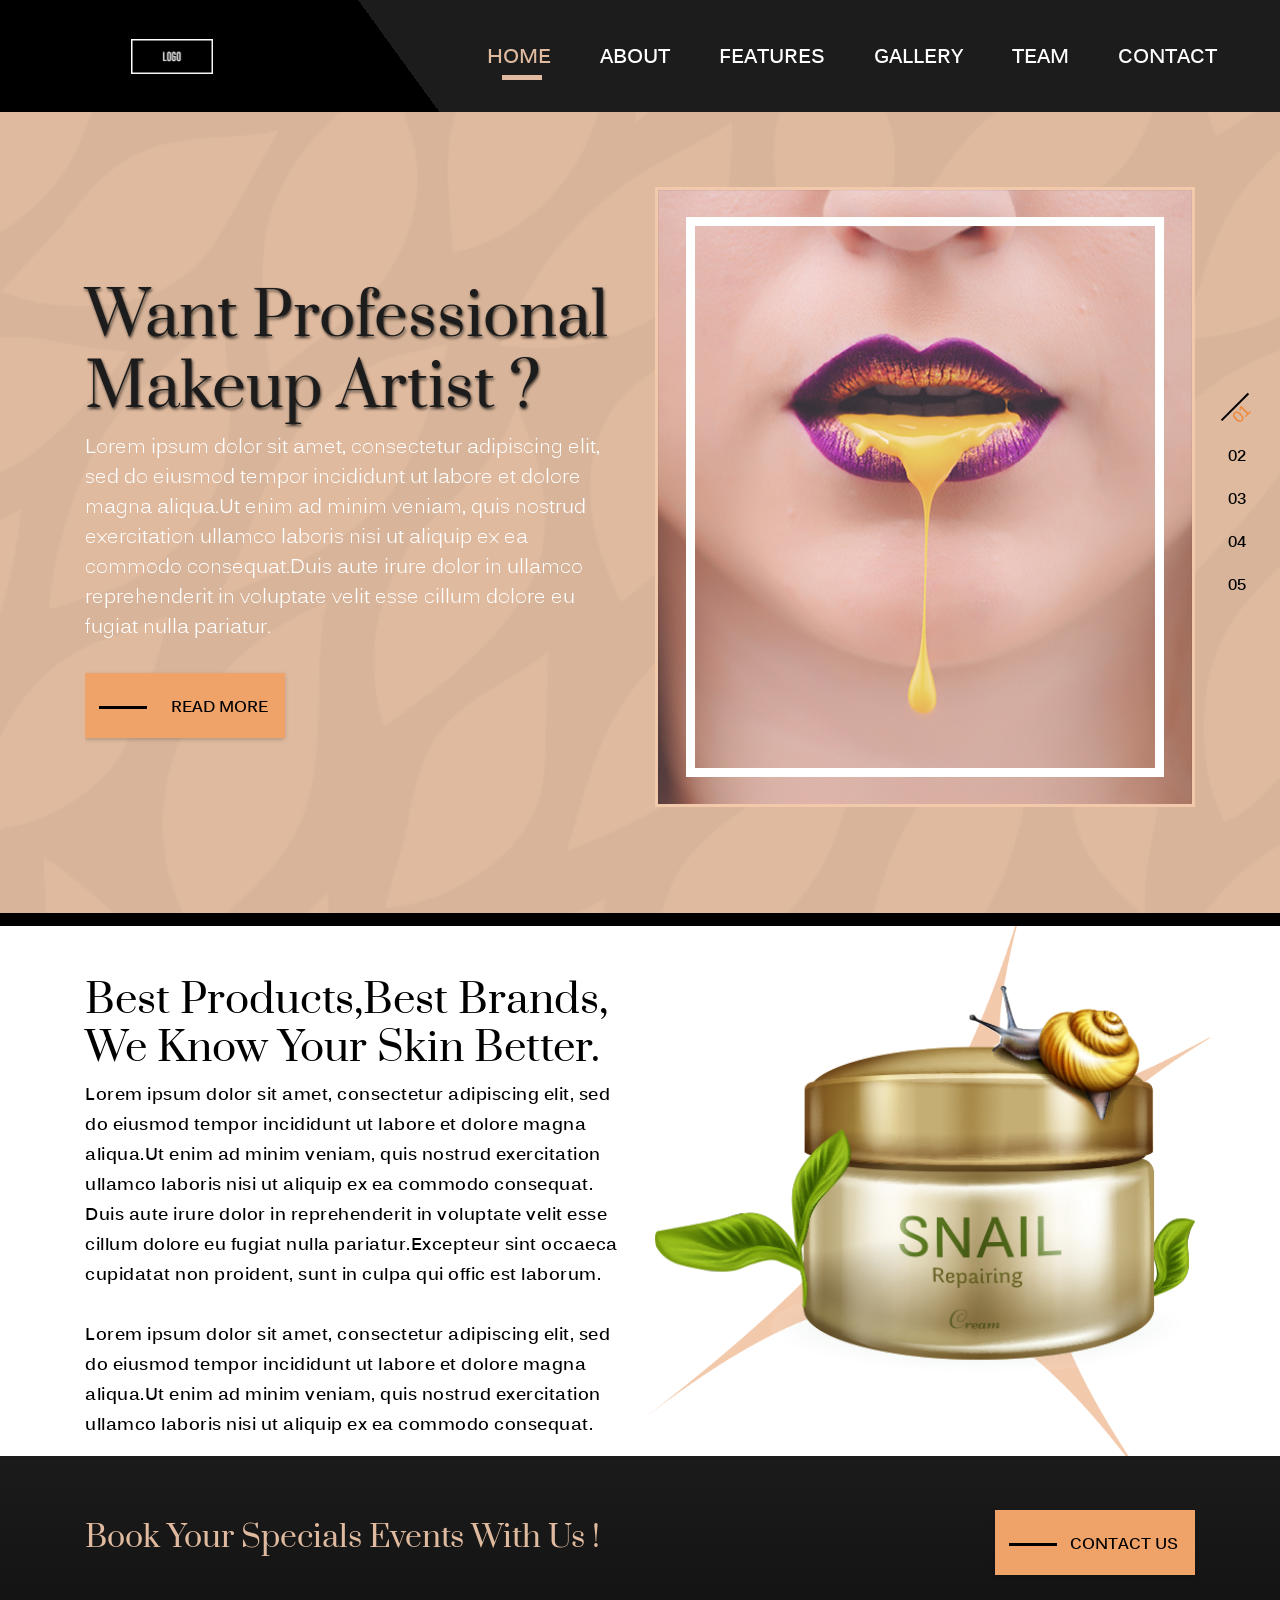
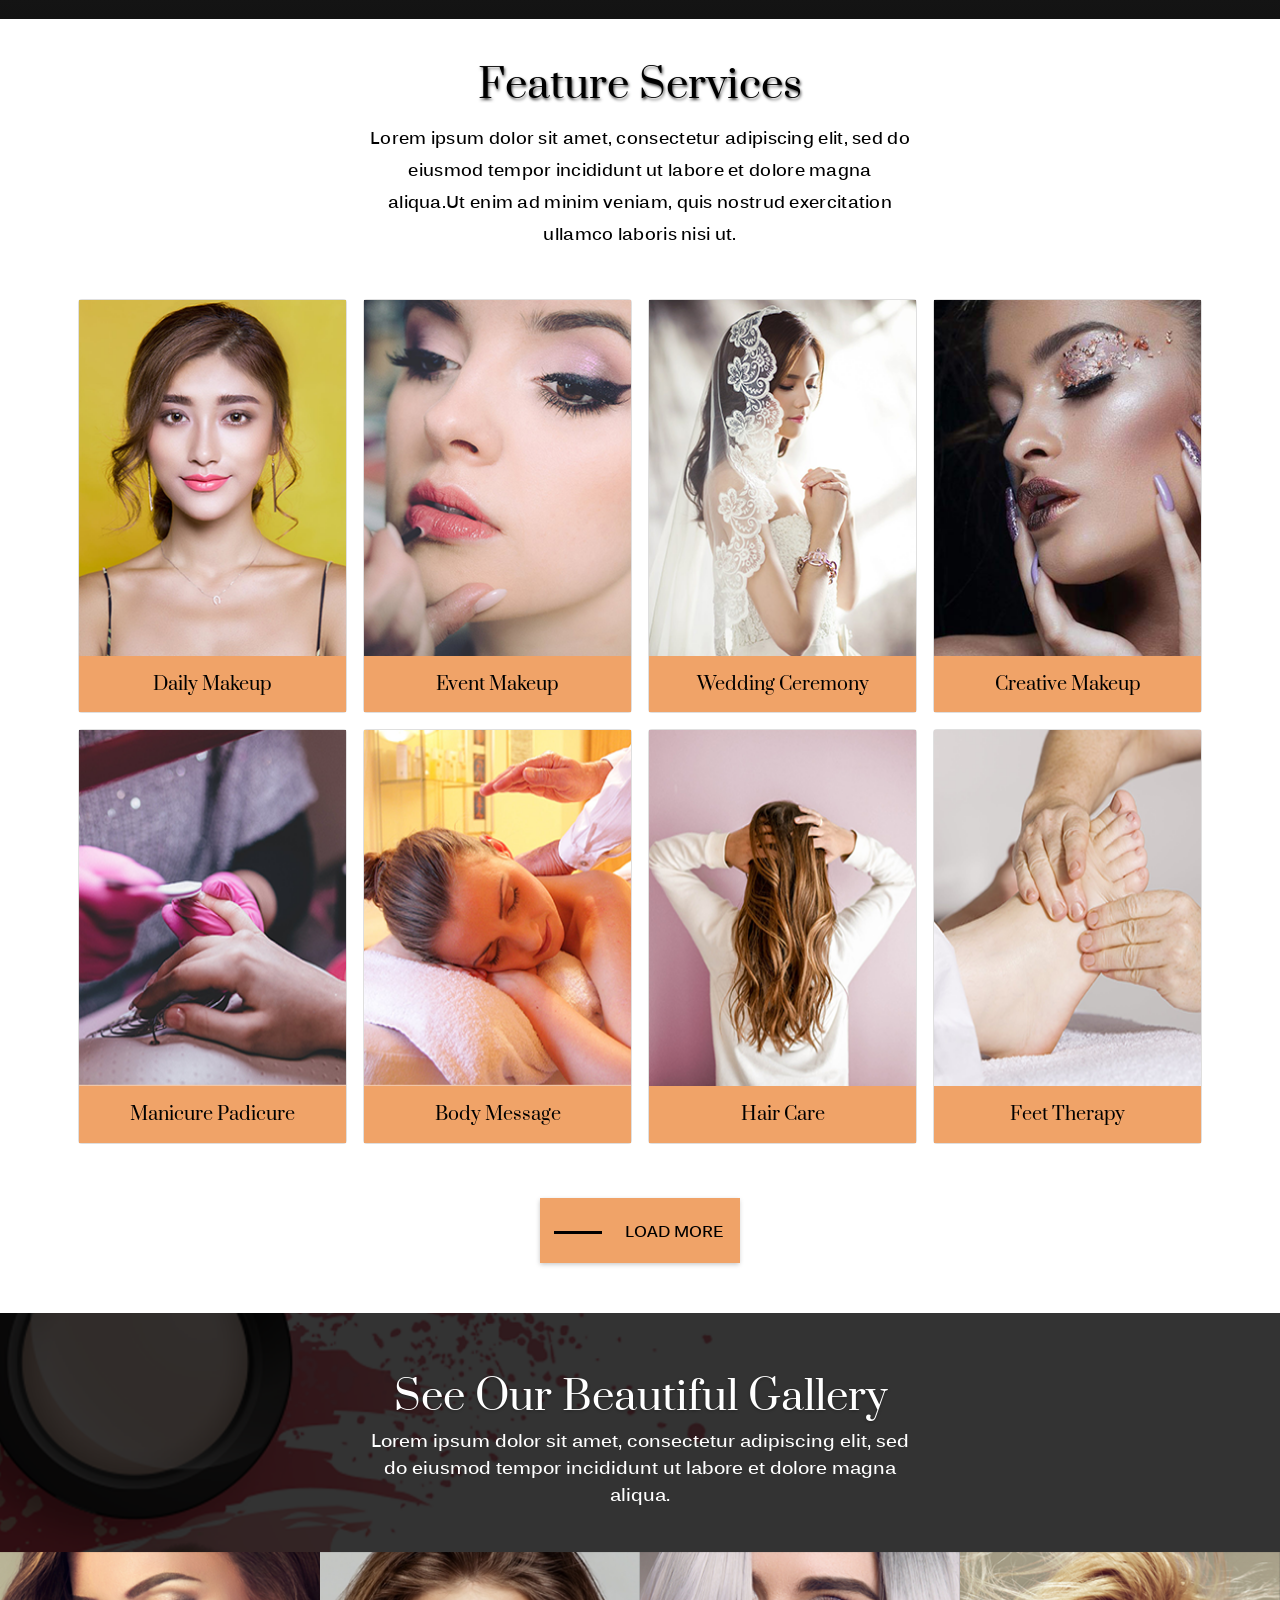
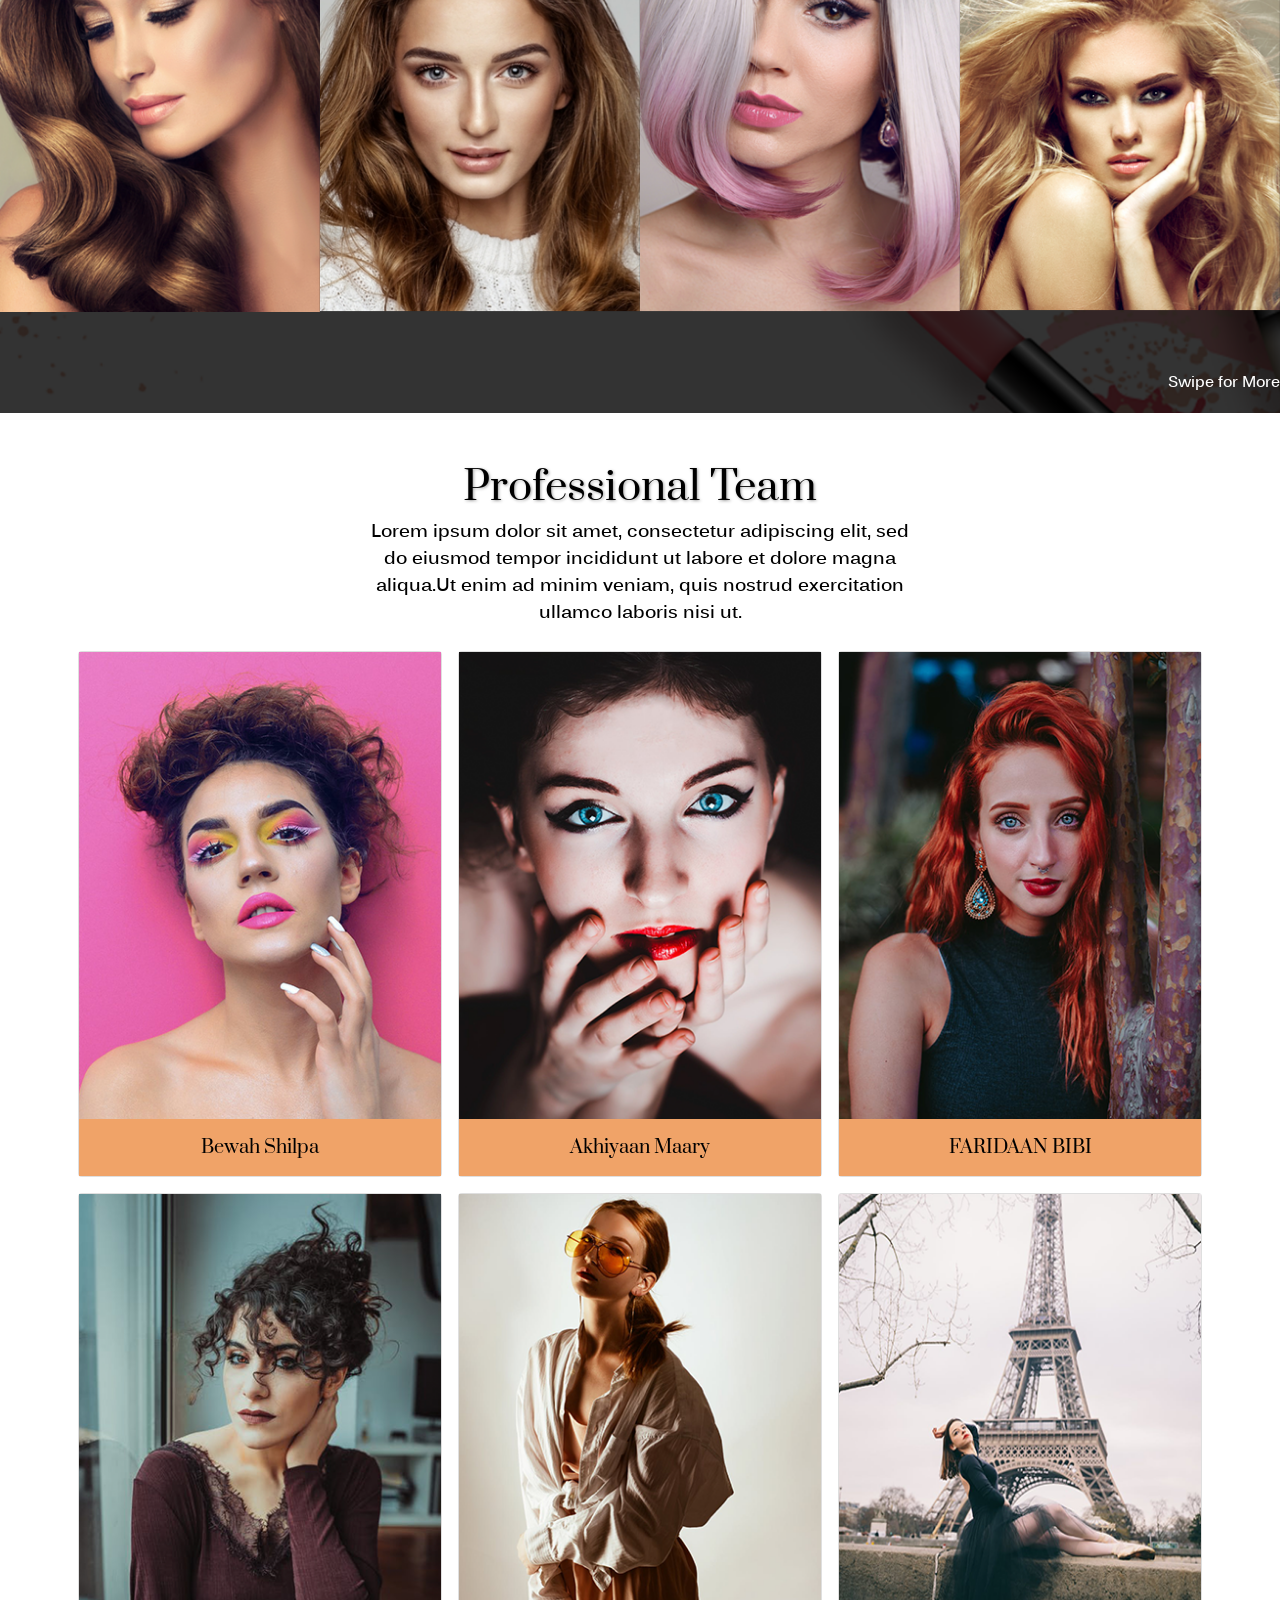
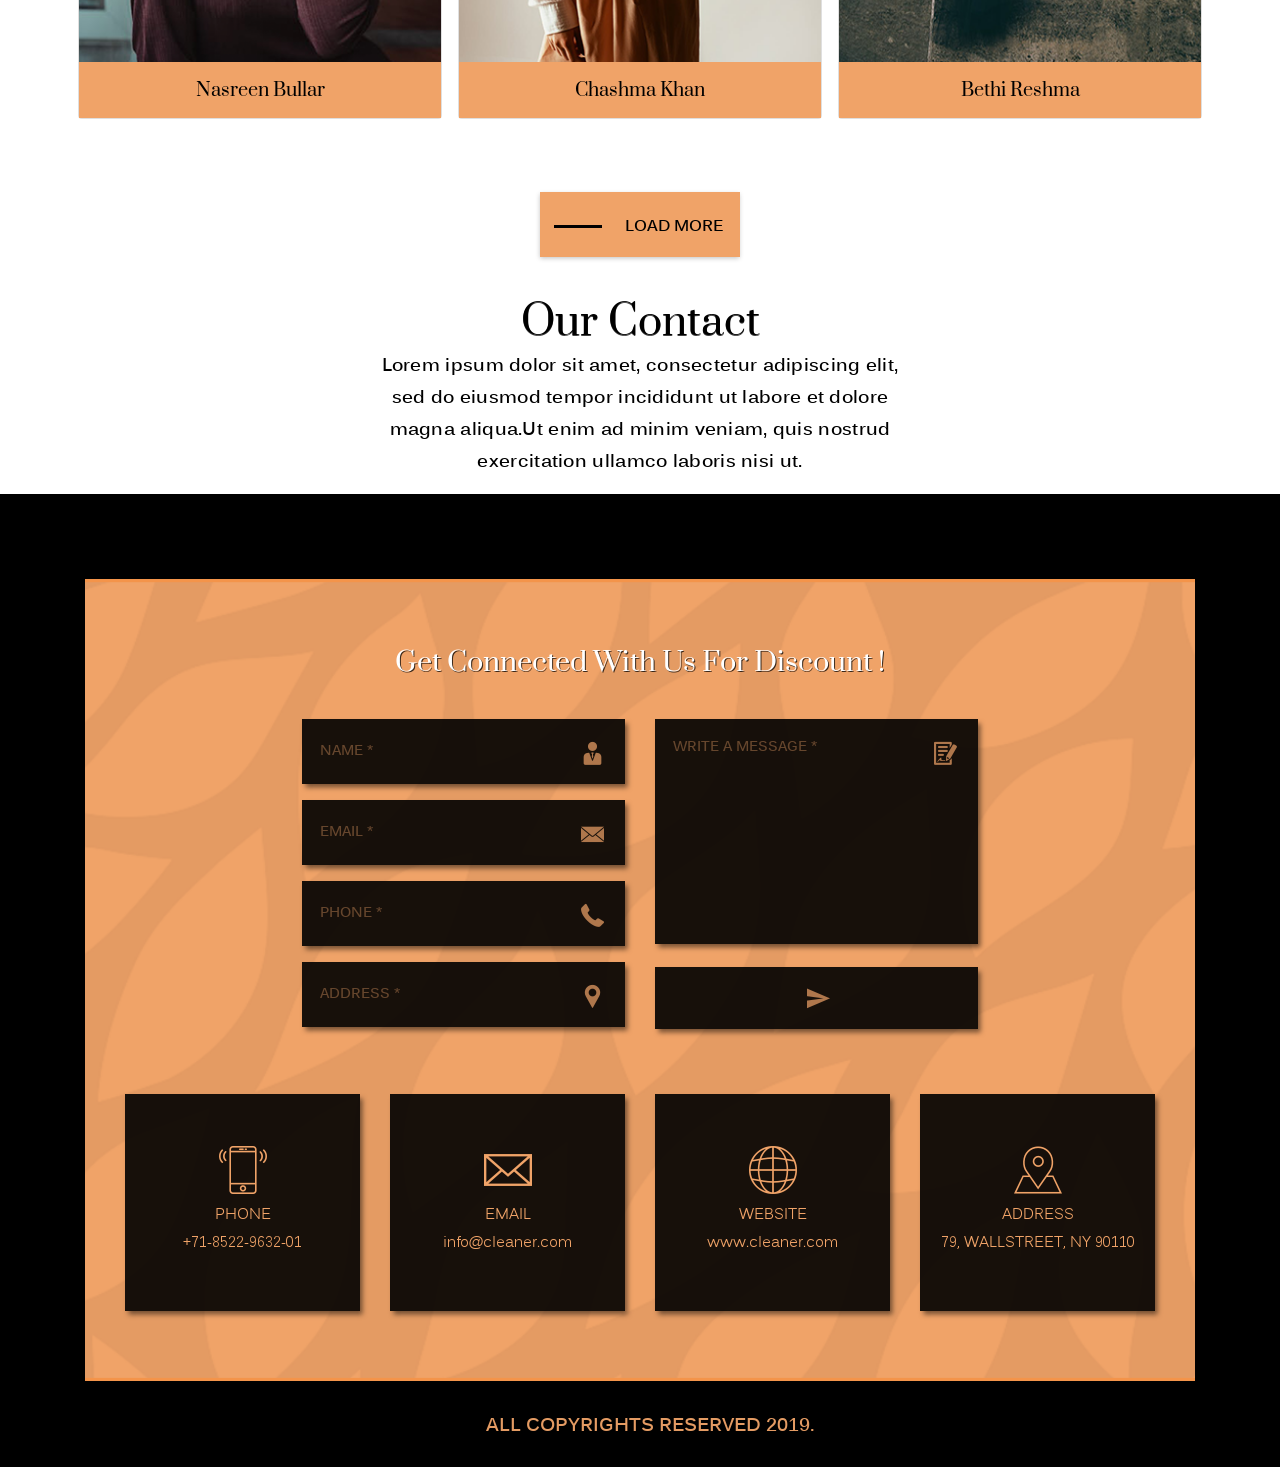
==== commit 0754d09e: "update the script and style file of theme also adjust the strcture of the index file" ====
--- a/HealthAndBeauty-Eight/index.html
+++ b/HealthAndBeauty-Eight/index.html
@@ -55,7 +55,6 @@
         </div>
     </nav>
     <section id="home" style="background-image: url('assets/Images/mian-bg-banner.png');">
-
         <div class="content-setting">
             <div class="container">
                 <div class="row">
@@ -105,6 +104,20 @@
                                     </div>
                                 </div>
                             </div>
+                            <div class="item">
+                                <div class="position-relative">
+                                    <img src="assets/Images/slider-banner.png" class="w-100 img-border" />
+                                    <div class="border-position">
+                                    </div>
+                                </div>
+                            </div>
+                            <div class="item">
+                                <div class="position-relative">
+                                    <img src="assets/Images/slider-banner.png" class="w-100 img-border" />
+                                    <div class="border-position">
+                                    </div>
+                                </div>
+                            </div>
                         </div>
                     </div>
                 </div>
@@ -116,7 +129,7 @@
         <div class="bg-white-color">
             <div class="container">
                 <div class="row">
-                    <div class="col-md-6 mt-50">
+                    <div class="col-lg-6 mt-50">
                         <h2 class="about-text">Best Products,Best Brands,<br> We Know Your Skin Better.</h2>
                         <p class="about-desc-text">
                             Lorem ipsum dolor sit amet, consectetur adipiscing elit, sed do eiusmod
@@ -133,7 +146,7 @@
                         </p>
 
                     </div>
-                    <div class="col-md-6 bg-banner" style="background-image: url('assets/Images/bg-banner.png');">
+                    <div class="col-lg-6 bg-banner" style="background-image: url('assets/Images/bg-banner.png');">
                         <img src="assets/Images/cream.png" class="w-100 mt-60" />
                     </div>
                 </div>
@@ -144,11 +157,11 @@
     <div class="qoutes">
         <div class="container">
             <div class="row align-items-center">
+                <div class="col-md-6 media-btn-align">
+                    <h2 class="qoutes-text">Book Your Specials Events With Us !</h2>
+                </div>
                 <div class="col-md-6">
-                    <h2 class="qoutes-text">Book Your Specials Events With Us !</h2>
-                </div>
-                <div class="col-md-6">
-                    <div class="text-right">
+                    <div class="text-right media-btn-align">
                         <a href="#contact" class="btn-con btn-contact">
                             contact us
                         </a>
@@ -170,7 +183,7 @@
                 </div>
             </div>
             <div class="row mt-4">
-                <div class="col-md-3 p-2 no-display">
+                <div class="col-lg-3 col-md-4 col-sm-6 p-2 no-display">
                     <div class="card">
                         <div class="containing">
                             <img src="assets/Images/service/s1.png" class="w-100" />
@@ -193,7 +206,7 @@
 
                     </div>
                 </div>
-                <div class="col-md-3 p-2 no-display">
+                <div class="col-lg-3 col-md-4 col-sm-6 p-2 no-display">
                     <div class="card">
                         <div class="containing">
                             <img src="assets/Images/service/s2.png" class="w-100" />
@@ -216,7 +229,7 @@
 
                     </div>
                 </div>
-                <div class="col-md-3 p-2 no-display">
+                <div class="col-lg-3 col-md-4 col-sm-6 p-2 no-display">
                     <div class="card">
                         <div class="containing">
                             <img src="assets/Images/service/s3.png" class="w-100" />
@@ -239,7 +252,7 @@
 
                     </div>
                 </div>
-                <div class="col-md-3 p-2 no-display">
+                <div class="col-lg-3 col-md-4 col-sm-6 p-2 no-display">
                     <div class="card">
                         <div class="containing">
                             <img src="assets/Images/service/s4.png" class="w-100" />
@@ -262,7 +275,7 @@
 
                     </div>
                 </div>
-                <div class="col-md-3 p-2 no-display">
+                <div class="col-lg-3 col-md-4 col-sm-6 p-2 no-display">
                     <div class="card">
                         <div class="containing">
                             <img src="assets/Images/service/s5.png" class="w-100" />
@@ -284,7 +297,7 @@
                         </div>
                     </div>
                 </div>
-                <div class="col-md-3 p-2 no-display">
+                <div class="col-lg-3 col-md-4 col-sm-6 p-2 no-display">
                     <div class="card">
                         <div class="containing">
                             <img src="assets/Images/service/s6.png" class="w-100" />
@@ -307,7 +320,7 @@
 
                     </div>
                 </div>
-                <div class="col-md-3 p-2 no-display">
+                <div class="col-lg-3 col-md-4 col-sm-6 p-2 no-display">
                     <div class="card">
                         <div class="containing">
                             <img src="assets/Images/service/s7.png" class="w-100" />
@@ -330,7 +343,7 @@
 
                     </div>
                 </div>
-                <div class="col-md-3 p-2 no-display">
+                <div class="col-lg-3 col-md-4 col-sm-6 p-2 no-display">
                     <div class="card">
                         <div class="containing">
                             <img src="assets/Images/service/s8.png" class="w-100" />
@@ -353,7 +366,7 @@
 
                     </div>
                 </div>
-                <div class="col-md-3 p-2 no-display">
+                <div class="col-lg-3 col-md-4 col-sm-6 p-2 no-display">
                     <div class="card">
                         <div class="containing">
                             <img src="assets/Images/service/s5.png" class="w-100" />
@@ -376,7 +389,7 @@
 
                     </div>
                 </div>
-                <div class="col-md-3 p-2 no-display">
+                <div class="col-lg-3 col-md-4 col-sm-6 p-2 no-display">
                     <div class="card">
                         <div class="containing">
                             <img src="assets/Images/service/s6.png" class="w-100" />
@@ -399,7 +412,7 @@
 
                     </div>
                 </div>
-                <div class="col-md-3 p-2 no-display">
+                <div class="col-lg-3 col-md-4 col-sm-6 p-2 no-display">
                     <div class="card">
                         <div class="containing">
                             <img src="assets/Images/service/s7.png" class="w-100" />
@@ -422,7 +435,7 @@
 
                     </div>
                 </div>
-                <div class="col-md-3 p-2 no-display">
+                <div class="col-lg-3 col-md-4 col-sm-6 p-2 no-display">
                     <div class="card">
                         <div class="containing">
                             <img src="assets/Images/service/s8.png" class="w-100" />
@@ -442,11 +455,12 @@
                         <div class="card-footer-bg-color">
                             <h2 class="card-font">Feet Therapy</h2>
                         </div>
-
-                    </div>
-                </div>
-                <div class="text-center mx-auto mt-46">
-                    <button type="button" class="btn-load btn-load-me" id="load-more">Load More</button>
+                    </div>
+                </div>
+                <div class="col-md-12 text-center">
+                    <div class="text-center mx-auto mt-46">
+                        <button type="button" class="btn-load btn-load-me" id="load-more">Load More</button>
+                    </div>
                 </div>
             </div>
         </div>
@@ -490,7 +504,9 @@
                 <img src="assets/Images/gallery/g4.png" class="w-100" />
             </div>
         </div>
-
+        <p class="swip-text mt-60">
+            Swipe for More
+        </p>
     </section>
     <section id="team" class="mt-50">
         <div class="container">
@@ -573,7 +589,7 @@
                             </div>
                         </div>
                         <div class="card-footer-bg-color">
-                            <h2 class="card-font">Bewah Shilpa</h2>
+                            <h2 class="card-font">Akhiyaan maary</h2>
                         </div>
 
                     </div>
@@ -609,7 +625,7 @@
                             </div>
                         </div>
                         <div class="card-footer-bg-color">
-                            <h2 class="card-font">Bewah Shilpa</h2>
+                            <h2 class="card-font">FARIDAAN BIBI</h2>
                         </div>
 
                     </div>
@@ -644,7 +660,7 @@
                             </div>
                         </div>
                         <div class="card-footer-bg-color">
-                            <h2 class="card-font">Bewah Shilpa</h2>
+                            <h2 class="card-font">Nasreen bullar</h2>
                         </div>
 
                     </div>
@@ -679,7 +695,7 @@
                             </div>
                         </div>
                         <div class="card-footer-bg-color">
-                            <h2 class="card-font">Bewah Shilpa</h2>
+                            <h2 class="card-font">Chashma khan</h2>
                         </div>
 
                     </div>
@@ -714,11 +730,11 @@
                             </div>
                         </div>
                         <div class="card-footer-bg-color">
-                            <h2 class="card-font">Bewah Shilpa</h2>
-                        </div>
-
-                    </div>
-                </div>   <div class="col-md-4 p-2 item">
+                            <h2 class="card-font">Bethi Reshma</h2>
+                        </div>
+                    </div>
+                </div>
+                <div class="col-md-4 p-2 item">
                     <div class="card">
                         <div class="containing">
                             <img src="assets/Images/team/t1.png" class="w-100" />
@@ -748,9 +764,8 @@
                             </div>
                         </div>
                         <div class="card-footer-bg-color">
-                            <h2 class="card-font">Bewah Shilpa</h2>
-                        </div>
-
+                            <h2 class="card-font">Bethi Reshma</h2>
+                        </div>
                     </div>
                 </div>
                 <div class="col-md-4 p-2 item">
@@ -848,12 +863,12 @@
                 <div class="bg-banner-contact" style="background-image: url('assets/Images/contact-banner.png');">
                     <div class="row justify-content-center">
                         <div class="col-md-6 text-center">
-                            <h2 class="contact-text">Get Connected With Us For Discount !</h2>
+                            <h2 class="connect-text">Get Connected With Us For Discount !</h2>
                         </div>
                     </div>
                     <form action="/" method='post' class="mt-35">
                         <div class="row">
-                            <div class="col-md-4 offset-md-2">
+                            <div class="col-lg-4 offset-lg-2">
                                 <div class="form-group position-relative">
                                     <input type="text" class="input-field" required="" placeholder="Name *" value="" />
                                     <div class="icon-position">
@@ -879,7 +894,7 @@
                                     </div>
                                 </div>
                             </div>
-                            <div class="col-md-4">
+                            <div class="col-lg-4 ">
                                 <div class="form-group position-relative">
                                     <textarea class="input-area" required="" rows="9" placeholder="Write a Message *"></textarea>
                                     <div class="text-icon-position">
@@ -896,14 +911,14 @@
                         </div>
                     </form>
                     <div class="row mt-49" id="contact-info">
-                        <div class="col-md-3">
+                        <div class="col-lg-3 col-md-6 media-box-mt">
                             <div class="card-box">
                                 <i class="flaticon-smartphone"></i>
                                 <h4 class="contact-info">Phone</h4>
                                 <p class="contact-info">+71-8522-9632-01</p>
                             </div>
                         </div>
-                        <div class="col-md-3">
+                        <div class="col-lg-3 col-md-6 media-box-mt">
                             <div class="card-box">
                                 <i class="flaticon-e-mail-envelope"></i>
                                 <h4 class="contact-info">Email</h4>
@@ -915,7 +930,7 @@
                                 </p>
                             </div>
                         </div>
-                        <div class="col-md-3">
+                        <div class="col-lg-3 col-md-6 media-box-mt">
                             <div class="card-box">
                                 <i class="flaticon-language"></i>
                                 <h4 class="contact-info">Website</h4>
@@ -926,7 +941,7 @@
                                 </p>
                             </div>
                         </div>
-                        <div class="col-md-3">
+                        <div class="col-lg-3 col-md-6 media-box-mt">
                             <div class="card-box">
                                 <i class="flaticon-placeholder"></i>
                                 <h4 class="contact-info">Address</h4>
--- a/HealthAndBeauty-Eight/assets/Bootstrap4/css/styles.css
+++ b/HealthAndBeauty-Eight/assets/Bootstrap4/css/styles.css
@@ -1,4 +1,4 @@
-﻿/*================================= 
+﻿/*=================================
         Font-Family's Start
   =================================*/
 @font-face {
@@ -22,7 +22,7 @@
     -moz-osx-font-smoothing: grayscale;
 }
 
-/*================================= 
+/*=================================
     Navbar Section Styling
   =================================*/
 
@@ -57,6 +57,7 @@
 }
 /*Nav DEsgin End*/
 #home {
+    margin-top: 112px;
     position: relative;
     background-size: cover;
     background-position: center;
@@ -114,7 +115,6 @@
 }
 
     .active .nav-link::after {
-        content: '';
         content: '';
         position: absolute;
         background: #dfba9f;
@@ -141,7 +141,7 @@
 }
 
 .content-setting {
-    padding: 170px 0 100px 0;
+    padding: 170px 0 40px 0;
 }
 
 #home .main-banner-text {
@@ -172,9 +172,7 @@
     line-height: 56px;
     border-radius: 0 !important;
     color: #000000 !important;
-    border-style: solid;
-    border-width: 1px;
-    border-color: rgb(216, 216, 216);
+    border: 1px solid #d8d8d8;
     background-color: rgb(240, 163, 104);
     text-transform: uppercase;
     font-weight: bold;
@@ -197,7 +195,6 @@
     padding: 0.375rem 1rem;
     font-size: 1rem;
     border-radius: 0.25rem;
-    transition: color 0.15s ease-in-out, background-color 0.15s ease-in-out, border-color 0.15s ease-in-out, box-shadow 0.15s ease-in-out;
 }
 
 
@@ -210,6 +207,7 @@
     height: 3px;
     bottom: 28px;
     left: 13px;
+    transition: all .4s ease-in-out;
 }
 
 .btn-read-more:hover::before {
@@ -257,8 +255,44 @@
     box-shadow: 2.5px 4.33px 5px 0px rgba(0, 0, 0, 0.15);
 }
 
-
-/*================================= 
+#home .owl-dots {
+    counter-reset: dots;
+}
+
+#home .owl-dot:before {
+    counter-increment: dots;
+    content: '0' counter(dots);
+    color: #000000;
+    font-weight: bold;
+    font-family: 'Kalinga Bold';
+}
+
+#home .owl-theme .owl-nav.disabled + .owl-dots {
+    margin-top: 10px;
+    position: absolute;
+    right: -75px;
+    top: 190px;
+}
+
+#home .owl-theme .owl-dots .owl-dot {
+    display: flex !important;
+    margin-top: 19px;
+}
+
+    #home .owl-theme .owl-dots .owl-dot.active::before {
+        position: absolute;
+        background: #000000;
+        height: 2px;
+        width: 90%;
+        left: -12px;
+        transform: rotate(-45deg);
+        color: #ee8a3e;
+    }
+
+    #home .owl-theme .owl-dots .owl-dot span {
+        background: transparent;
+    }
+/*=================================
        Abuot Section Styling
   =================================*/
 #about {
@@ -339,7 +373,6 @@
     padding: 0.375rem 1rem;
     font-size: 1rem;
     border-radius: 0.25rem;
-    transition: color 0.15s ease-in-out, background-color 0.15s ease-in-out, border-color 0.15s ease-in-out, box-shadow 0.15s ease-in-out;
 }
 
 .btn-contact::before {
@@ -350,6 +383,7 @@
     height: 3px;
     bottom: 28px;
     left: 13px;
+    transition: all 0.6s ease-in-out;
 }
 
 .btn-contact:hover::before {
@@ -361,7 +395,7 @@
     text-align: center;
 }
 
-/*================================= 
+/*=================================
        Feature Section Styling
   =================================*/
 .feature-heading {
@@ -374,6 +408,8 @@
 }
 
 .feature-desc {
+    line-height: 32px;
+    letter-spacing: .3px;
     font-size: 17px;
     color: #000000;
     font-weight: bold;
@@ -393,7 +429,7 @@
 
 .overlay {
     position: absolute;
-    bottom: -1px;
+    bottom: -3px;
     left: 10px;
     right: 0;
     border-bottom: none !important;
@@ -429,6 +465,7 @@
     background: #f0a368;
     padding: 18px 0 9px 0;
     text-align: center;
+    z-index: 99;
 }
 
 .card:hover .card-footer-bg-color {
@@ -449,7 +486,7 @@
 }
 
 .service-desc {
-    font-size: 14px;
+    font-size: 15px;
     color: #000000;
     font-weight: bold;
     font-family: 'Kalinga Bold';
@@ -525,6 +562,14 @@
     height: 3px;
     bottom: 28px;
     left: 13px;
+    transition: all .4s ease-in-out;
+}
+
+.swip-text {
+    font-size: 15px;
+    color: #ffffff;
+    font-family: 'Kalinga Bold';
+    text-align: right;
 }
 
 #feature .btn-load-me:hover::before {
@@ -535,11 +580,11 @@
     transition: all .6s ease;
     text-align: center;
 }
-/*================================= 
+/*=================================
       Gallery section Styling
   =================================*/
 #gallery {
-    padding: 60px 0;
+    padding: 60px 0 2px 0;
     background-size: cover;
     background-position: center;
     background-repeat: no-repeat;
@@ -560,7 +605,7 @@
     font-family: 'Kalinga Bold';
 }
 
-/*================================= 
+/*=================================
       Team Section Styling
   =================================*/
 #team .gallery-text {
@@ -598,7 +643,7 @@
 
 #team .overlay {
     position: absolute;
-    bottom: -1px;
+    bottom: -3px;
     left: 15px;
     right: 0;
     border-bottom: none !important;
@@ -635,23 +680,34 @@
     color: #000000;
 }
 
-/*================================= 
+/*=================================
        Contact section Styling
   =================================*/
 .contact-text {
+    font-size: 40px;
+    color: #000000;
+    font-family: 'Prata', serif;
+    font-weight: 400;
+    line-height: 1;
+    text-shadow: 0.5px 0.866px 0px rgba(0, 0, 0, 0.75);
+}
+
+#contact .contact-desc {
+    letter-spacing: .3px;
+    font-size: 18px;
+    color: #000000;
+    font-weight: bold;
+    font-family: 'Kalinga Bold';
+    line-height: 32px;
+}
+
+.connect-text {
     font-size: 27px;
     color: #ffffff;
     font-family: 'Prata', serif;
     font-weight: 400;
     line-height: 1;
     text-shadow: 0.5px 0.866px 0px rgba(0, 0, 0, 0.75);
-}
-
-#contact .contact-desc {
-    font-size: 18px;
-    color: #000000;
-    font-weight: bold;
-    font-family: 'Kalinga Bold';
 }
 
 .bg-color-black {
@@ -815,7 +871,7 @@
     font-family: 'Kalinga Bold';
 }
 
-/*================================= 
+/*=================================
           Read More Styling
   =================================*/
 .comments-space {
@@ -1520,7 +1576,7 @@
         }
 /*------ Scrolling Css --------*/
 #feature .comments-spaces {
-    height: 158px;
+    height: 173px;
     overflow: auto;
 }
     /* width */
@@ -1546,7 +1602,7 @@
         }
 /*---------------------------*/ /*------ Scrolling Css --------*/
 #team .comments-spacess {
-    height: 240px;
+    height: 288px;
     overflow: auto;
 }
     /* width */
@@ -1556,19 +1612,19 @@
 
     /* Track */
     #team .comments-spacess::-webkit-scrollbar-track {
-        box-shadow: inset 0 0 5px #392bf1;
+        box-shadow: inset 0 0 5px #f0a368;
         border-radius: 20px;
     }
 
     /* Handle */
     #team .comments-spacess::-webkit-scrollbar-thumb {
-        background: #392bf1;
+        background: #f0a368;
         border-radius: 20px;
     }
 
         /* Handle on hover */
         #team .comments-spacess::-webkit-scrollbar-thumb:hover {
-            background: #392bf1;
+            background: #f0a368;
         }
 /*================ Media Query ===============*/
 @media screen and (max-width: 1500px) {
@@ -1578,41 +1634,697 @@
 }
 
 @media screen and (max-width: 1024px) {
+    .nav-item {
+        padding: 0px 9px 0 8px;
+    }
+
+    .navbar-brand {
+        margin-right: -13rem;
+        margin-left: 0.4%;
+    }
+
+    .navbar-nav {
+        margin-left: 284px;
+    }
+
+        .navbar-nav .nav-link {
+            font-size: 18px;
+        }
+
+    #home .owl-theme .owl-nav.disabled + .owl-dots {
+        top: 158px;
+    }
+
+    .border-position {
+        padding: 29px 184px;
+    }
+
+    #home .main-banner-text {
+        font-size: 40px;
+    }
+
+    #home .owl-theme .owl-nav.disabled + .owl-dots {
+        right: -55px;
+    }
+
+    .about-text {
+        font-size: 28px;
+    }
+
+    .about-desc-text {
+        font-size: 16px;
+        letter-spacing: 0.3px;
+        line-height: 26px;
+    }
+
+    .qoutes-text {
+        font-size: 26px;
+    }
+
+    .feature-heading {
+        font-size: 30px;
+    }
+
+    .feature-desc {
+        line-height: 28px;
+        letter-spacing: .3px;
+        font-size: 16px;
+    }
+
+    #feature .comments-spaces {
+        height: 180px;
+    }
+
+    .gallery-text {
+        font-size: 30px;
+    }
+
+    .gallery-desc {
+        font-size: 16px;
+    }
+
+    #team .gallery-text {
+        font-size: 30px;
+    }
+
+    #team .gallery-desc {
+        font-size: 16px;
+    }
+
+    #team .comments-spacess {
+        height: 282px;
+    }
+
+    .contact-text {
+        font-size: 30px;
+    }
+
+    #contact .contact-desc {
+        letter-spacing: .3px;
+        font-size: 16px;
+        line-height: 30px;
+    }
+
+    .connect-text {
+        font-size: 22px;
+    }
+
+    #contact .contact-info {
+        font-size: 12px;
+    }
 }
 
 @media screen and (max-width: 900px) {
+    .navbar {
+        padding: 6px 0px 6px 0px;
+    }
+
+    .menu-bg-color {
+        background: #000000;
+        height: auto;
+    }
+
+    .navbar-brand {
+        margin-right: 0rem;
+        margin-left: 3.4%;
+    }
+
+    .navbar-toggler {
+        border: 2px solid #fff;
+        border-radius: 0;
+    }
+
+    #home {
+        margin-top: 90px;
+    }
+
+        #home .main-banner-text {
+            font-size: 30px;
+        }
+
+        #home .comments-space {
+            height: 332px;
+        }
+
+        #home .main-banner-desc {
+            font-size: 16px;
+        }
+
+    .mt--95 {
+        margin-top: -22px;
+    }
+
+
+
+    .btn-read-more {
+        width: 170px;
+        height: 50px;
+        font-size: 16px;
+        line-height: 39px;
+    }
+
+        .btn-read-more::before {
+            width: 19%;
+            bottom: 22px;
+        }
+
+    .border-position {
+        padding: 29px 130px;
+    }
+
+    #home .owl-theme .owl-nav.disabled + .owl-dots {
+        right: -51px;
+        top: 82px;
+    }
+
+    .feature-heading {
+        font-size: 26px;
+    }
+
+    .feature-desc {
+        line-height: 23px;
+    }
+
+    .gallery-text {
+        font-size: 24px;
+    }
+
+    #team .comments-spacess {
+        height: 220px;
+    }
+
+    #team .gallery-text {
+        font-size: 28px;
+    }
+
+    #team .text {
+        left: 9%;
+        top: 37%;
+        -webkit-transform: translate(-50%, -50%);
+        -ms-transform: translate(-50%, -50%);
+        transform: translate(-7%, -29%);
+    }
+
+    #team .btn-load-more::before {
+        content: '';
+        position: absolute;
+        background: #000000;
+        width: 20%;
+        height: 2px;
+        bottom: 20px;
+        left: 13px;
+    }
+
+    #team .read-text {
+        font-size: 15px;
+    }
+
+    .mt-30 {
+        margin-top: 6px;
+    }
+
+    .service-desc {
+        font-size: 13px;
+    }
+
+    #team .btn-load-more {
+        width: 170px;
+        height: 50px;
+        font-size: 16px;
+        line-height: 42px;
+    }
+
+    .connect-text {
+        font-size: 21px;
+    }
+
+    .contact-text {
+        font-size: 26px;
+    }
+
+    #contact .contact-desc {
+        line-height: 24px;
+    }
+
+    .media-box-mt {
+        margin-top: 30px;
+    }
 }
 
 @media screen and (max-width: 800px) {
 }
 
 @media screen and (max-width: 768px) {
+    .navbar {
+        padding: 6px 0px 6px 0px;
+    }
+
+    .menu-bg-color {
+        background: #000000;
+        height: auto;
+    }
+
+    .navbar-brand {
+        margin-right: 0rem;
+        margin-left: 3.4%;
+    }
+
+
+    .navbar-toggler {
+        border: 2px solid #fff;
+        border-radius: 0;
+    }
+
+    #home {
+        margin-top: 90px;
+    }
+
+        #home .main-banner-text {
+            font-size: 30px;
+        }
+
+        #home .comments-space {
+            height: 332px;
+        }
+
+        #home .main-banner-desc {
+            font-size: 16px;
+        }
+
+    .mt--95 {
+        margin-top: -22px;
+    }
+
+
+
+    .btn-read-more {
+        width: 170px;
+        height: 50px;
+        font-size: 16px;
+        line-height: 39px;
+    }
+
+        .btn-read-more::before {
+            width: 19%;
+            bottom: 22px;
+        }
+
+    .border-position {
+        padding: 29px 130px;
+    }
+
+    #home .owl-theme .owl-nav.disabled + .owl-dots {
+        right: -51px;
+        top: 82px;
+    }
+
+    .feature-heading {
+        font-size: 26px;
+    }
+
+    .feature-desc {
+        line-height: 23px;
+    }
+
+    .gallery-text {
+        font-size: 24px;
+    }
+
+    #team .comments-spacess {
+        height: 220px;
+    }
+
+    #team .gallery-text {
+        font-size: 28px;
+    }
+
+    #team .text {
+        left: 9%;
+        top: 37%;
+        -webkit-transform: translate(-50%, -50%);
+        -ms-transform: translate(-50%, -50%);
+        transform: translate(-7%, -29%);
+    }
+
+    #team .btn-load-more::before {
+        content: '';
+        position: absolute;
+        background: #000000;
+        width: 20%;
+        height: 2px;
+        bottom: 20px;
+        left: 13px;
+    }
+
+    #team .read-text {
+        font-size: 15px;
+    }
+
+    .mt-30 {
+        margin-top: 6px;
+    }
+
+    .service-desc {
+        font-size: 13px;
+    }
+
+    #team .btn-load-more {
+        width: 170px;
+        height: 50px;
+        font-size: 16px;
+        line-height: 42px;
+    }
+
+    .connect-text {
+        font-size: 21px;
+    }
+
+    .contact-text {
+        font-size: 26px;
+    }
+
+    #contact .contact-desc {
+        line-height: 24px;
+    }
+
+    .media-box-mt {
+        margin-top: 30px;
+    }
 }
 
 @media screen and (max-width: 415px) {
+    .content-setting {
+        padding: 75px 0 40px 0;
+    }
+
+    .active .nav-link::after {
+        width: 18%;
+    }
+
+    .menu-bg-color {
+        background: #000000;
+        height: auto;
+    }
+
+    .navbar {
+        padding: 6px 0px 6px 14px;
+    }
+
+    .navbar-toggler {
+        border: 2px solid #fff;
+        border-radius: 0;
+    }
+
+    .navbar-brand {
+        margin-right: 9rem;
+        margin-left: -0.6%;
+    }
+
+    .navbar-nav {
+        margin-left: 115px;
+    }
+
+    .border-position {
+        padding: 29px 151px;
+    }
+
+    #home .owl-theme .owl-nav.disabled + .owl-dots {
+        left: -4%;
+        bottom: -54px;
+        top: unset;
+    }
+
+    #home .owl-theme .owl-dots .owl-dot {
+        display: inline-block !important;
+        margin-left: 20px;
+    }
+
+        #home .owl-theme .owl-dots .owl-dot.active:before {
+            width: 9%;
+            left: 24%;
+            bottom: 38px;
+            transform: rotate(-45deg);
+            color: #ee8a3e;
+            margin-left: 7px;
+        }
+
+    .about-text {
+        font-size: 24px;
+    }
+
+    .media-btn-align {
+        text-align: center !important;
+    }
+
+    .service-desc {
+        font-size: 17px;
+    }
+
+    #team .read-text {
+        font-size: 18px;
+    }
+
+    .bg-banner-contact {
+        padding: 70px 25px;
+    }
+
+    #feature .read-text {
+        font-size: 18px;
+    }
+
+    .footer-font {
+        left: 12%;
+        font-size: 18px;
+    }
+
+    .nav-item {
+        padding: 11px 9px 6px 8px;
+    }
 }
 
 @media screen and (max-width: 411px) {
 }
 
 @media screen and (max-width: 376px) {
+    .navbar-brand {
+        margin-right: 6rem;
+        margin-left: 0%;
+    }
+
+    .navbar-nav {
+        margin-left: 100px;
+    }
+
+    #home .owl-theme .owl-nav.disabled + .owl-dots {
+        left: -13%;
+    }
+
+    .border-position {
+        padding: 26px 134px;
+    }
+
+    .footer-font {
+        left: 16%;
+        font-size: 14px;
+    }
 }
 
 @media screen and (max-width: 360px) {
+    .navbar-brand {
+        margin-right: 3rem;
+        margin-left: 0%;
+    }
+
+    .border-position {
+        padding: 26px 125px;
+    }
+
+    .qoutes-text {
+        font-size: 23px;
+    }
+
+    .contact-text {
+        font-size: 23px;
+    }
+
+    #team .comments-spacess {
+        height: 246px;
+    }
+
+    #contact .contact-desc {
+        font-size: 14px;
+    }
+
+    #feature .comments-spaces {
+        height: 195px;
+    }
+
+    .footer-font {
+        left: 16%;
+        font-size: 14px;
+    }
 }
 
 
 /*==================== Media Query For Land Scape Mode =====================*/
 @media screen and (max-width:1367px ) and (orientation: landscape) {
+    .navbar-brand {
+        margin-right: 1rem;
+    }
 }
 
 @media screen and (max-width: 1280px) and (orientation: landscape) {
+    #team .comments-spacess {
+        height: 285px;
+        overflow: auto;
+    }
+
+    .service-desc {
+        font-size: 15px;
+    }
 }
 
 @media screen and (max-width: 1024px) and (orientation: landscape) {
+    .navbar-brand {
+        margin-right: -10rem;
+    }
+
+    #home .owl-theme .owl-nav.disabled + .owl-dots {
+        top: 160px;
+    }
+
+    .border-position {
+        padding: 29px 184px;
+    }
+
+    #team .text {
+        top: 57%;
+        left: 33%;
+        -webkit-transform: translate(-50%, -50%);
+        -ms-transform: translate(-50%, -50%);
+        transform: translate(-27%, -50%);
+    }
 }
 
 @media screen and (max-width: 824px) and (orientation: landscape) {
+    .content-setting {
+        padding: 75px 0 40px 0;
+    }
+
+    #home {
+        margin-top: 94px;
+    }
+
+        #home .main-banner-text {
+            font-size: 28px;
+        }
+
+    .active .nav-link::after {
+        width: 18%;
+    }
+
+    .menu-bg-color {
+        background: #000000;
+        height: auto;
+    }
+
+    .navbar {
+        padding: 6px 0px 6px 14px;
+    }
+
+    .navbar-toggler {
+        border: 2px solid #fff;
+        border-radius: 0;
+    }
+
+    .navbar-brand {
+        margin-right: 9rem;
+        margin-left: -0.6%;
+    }
+
+    .navbar-nav {
+        margin-left: 115px;
+    }
+
+    .mt--95 {
+        margin-top: -20px;
+    }
+
+    .border-position {
+        padding: 24px 126px;
+    }
+
+    #home .main-banner-desc {
+        font-size: 16px;
+    }
+
+    #home .comments-space {
+        height: 334px;
+    }
+
+    #home .owl-theme .owl-nav.disabled + .owl-dots {
+        top: 76px;
+    }
+
+    .feature-desc {
+        line-height: 24px;
+    }
+
+    .gallery-text {
+        font-size: 25px;
+    }
+
+    #team .gallery-text {
+        font-size: 26px;
+    }
+
+    #team .text {
+        left: 9%;
+        top: 37%;
+        -webkit-transform: translate(-50%, -50%);
+        -ms-transform: translate(-50%, -50%);
+        transform: translate(-7%, -29%);
+    }
+
+    #team .read-text {
+        font-size: 14px;
+    }
+
+    .mt-30 {
+        margin-top: 6px;
+    }
+
+    #team .text {
+        left: 5%;
+        top: 38%;
+        -webkit-transform: translate(-50%, -50%);
+        -ms-transform: translate(-50%, -50%);
+        transform: translate(-3%, -29%);
+    }
+
+    .service-desc {
+        font-size: 13px;
+    }
+
+    #team .overlay {
+        left: 11px;
+    }
+
+    #team .comments-spacess {
+        height: 228px;
+    }
+
+    .media-box-mt {
+        margin-top: 30px;
+    }
+
+    #contact .contact-desc {
+        line-height: 24px;
+    }
+
+    .footer-font {
+        left: 31%;
+    }
 }
 
 @media screen and (max-width: 812px) and (orientation: landscape) {
@@ -1622,6 +2334,37 @@
 }
 
 @media screen and (max-width: 736px) and (orientation: landscape) {
+    .border-position {
+        padding: 24px 216px;
+    }
+
+    #home .owl-theme .owl-nav.disabled + .owl-dots {
+        top: 177px;
+    }
+
+    .media-btn-align {
+        text-align: center !important;
+    }
+
+    .service-desc {
+        font-size: 16px;
+    }
+
+    .mt-30 {
+        margin-top: 24px;
+    }
+
+    #team .read-text {
+        font-size: 18px;
+    }
+
+    .service-desc {
+        font-size: 15px;
+    }
+
+    #feature .read-text {
+        font-size: 16px;
+    }
 }
 
 @media screen and (max-width: 731px) and (orientation: landscape) {
